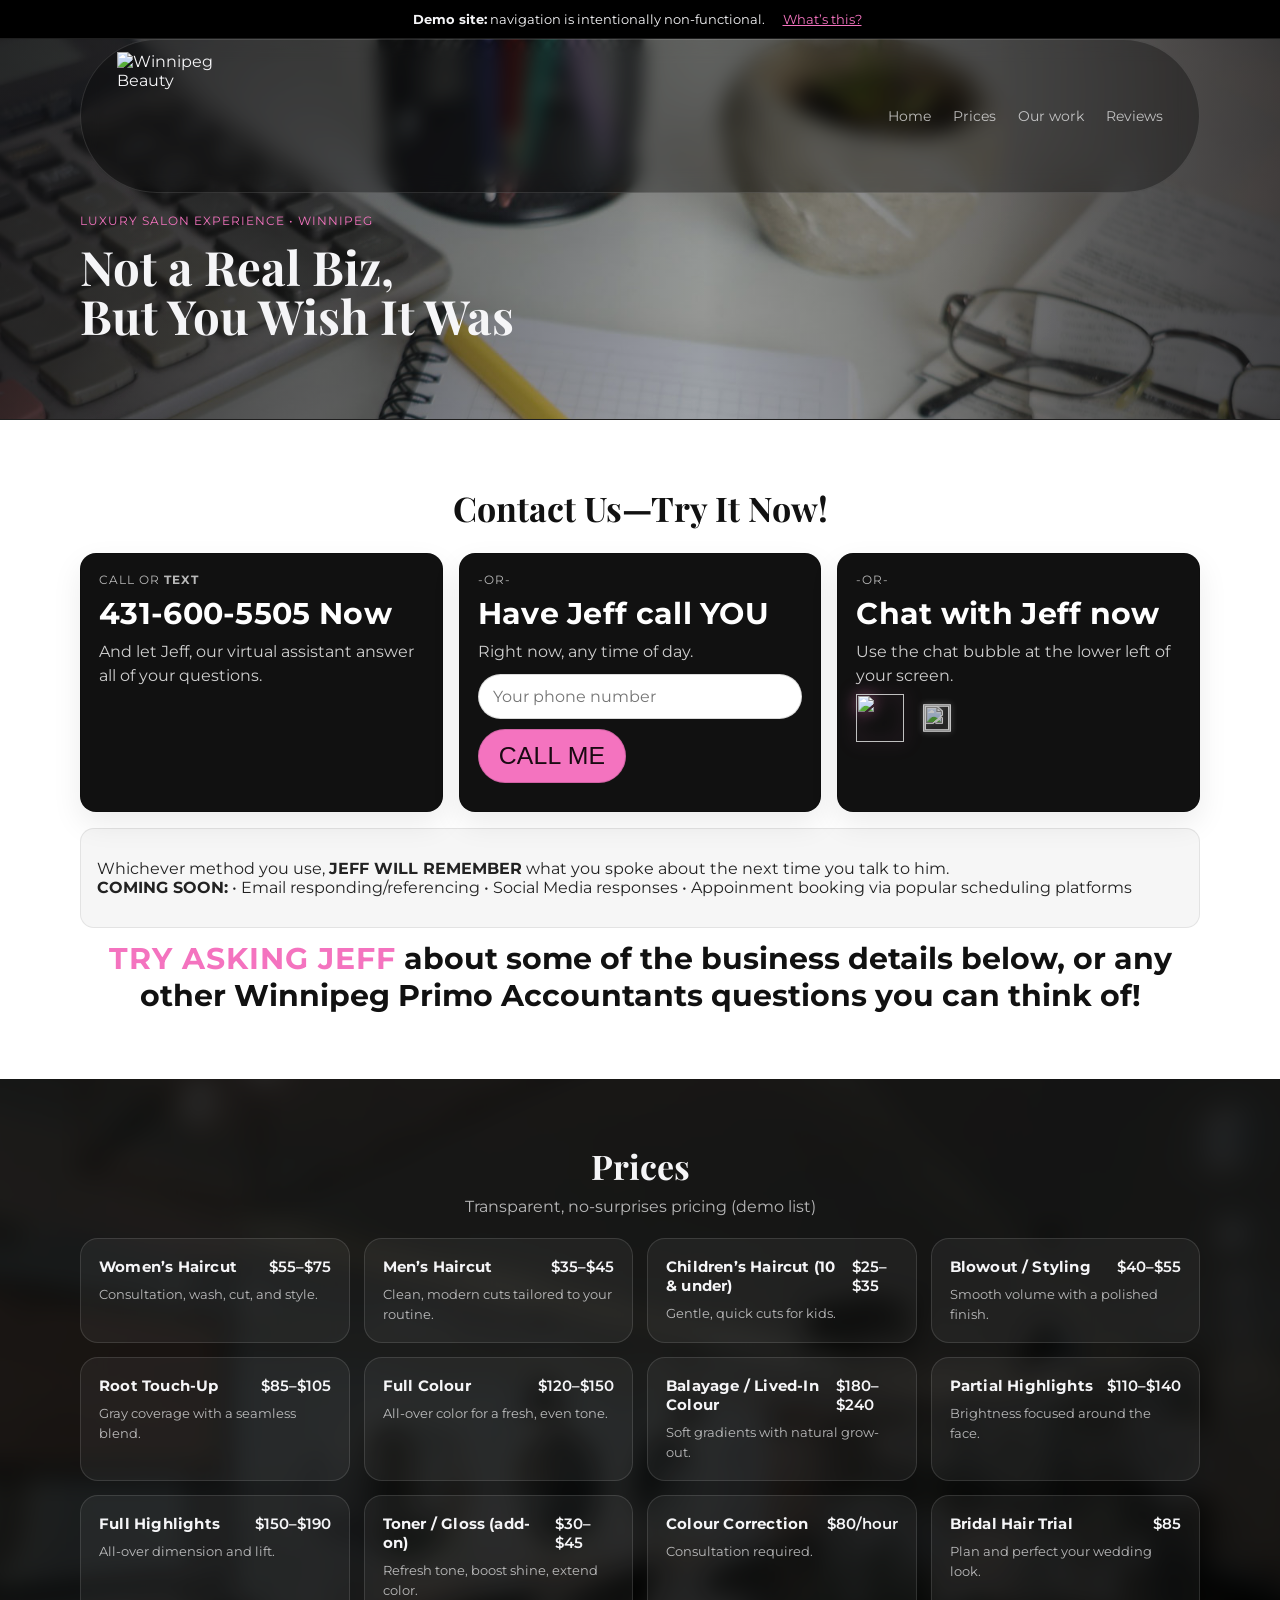
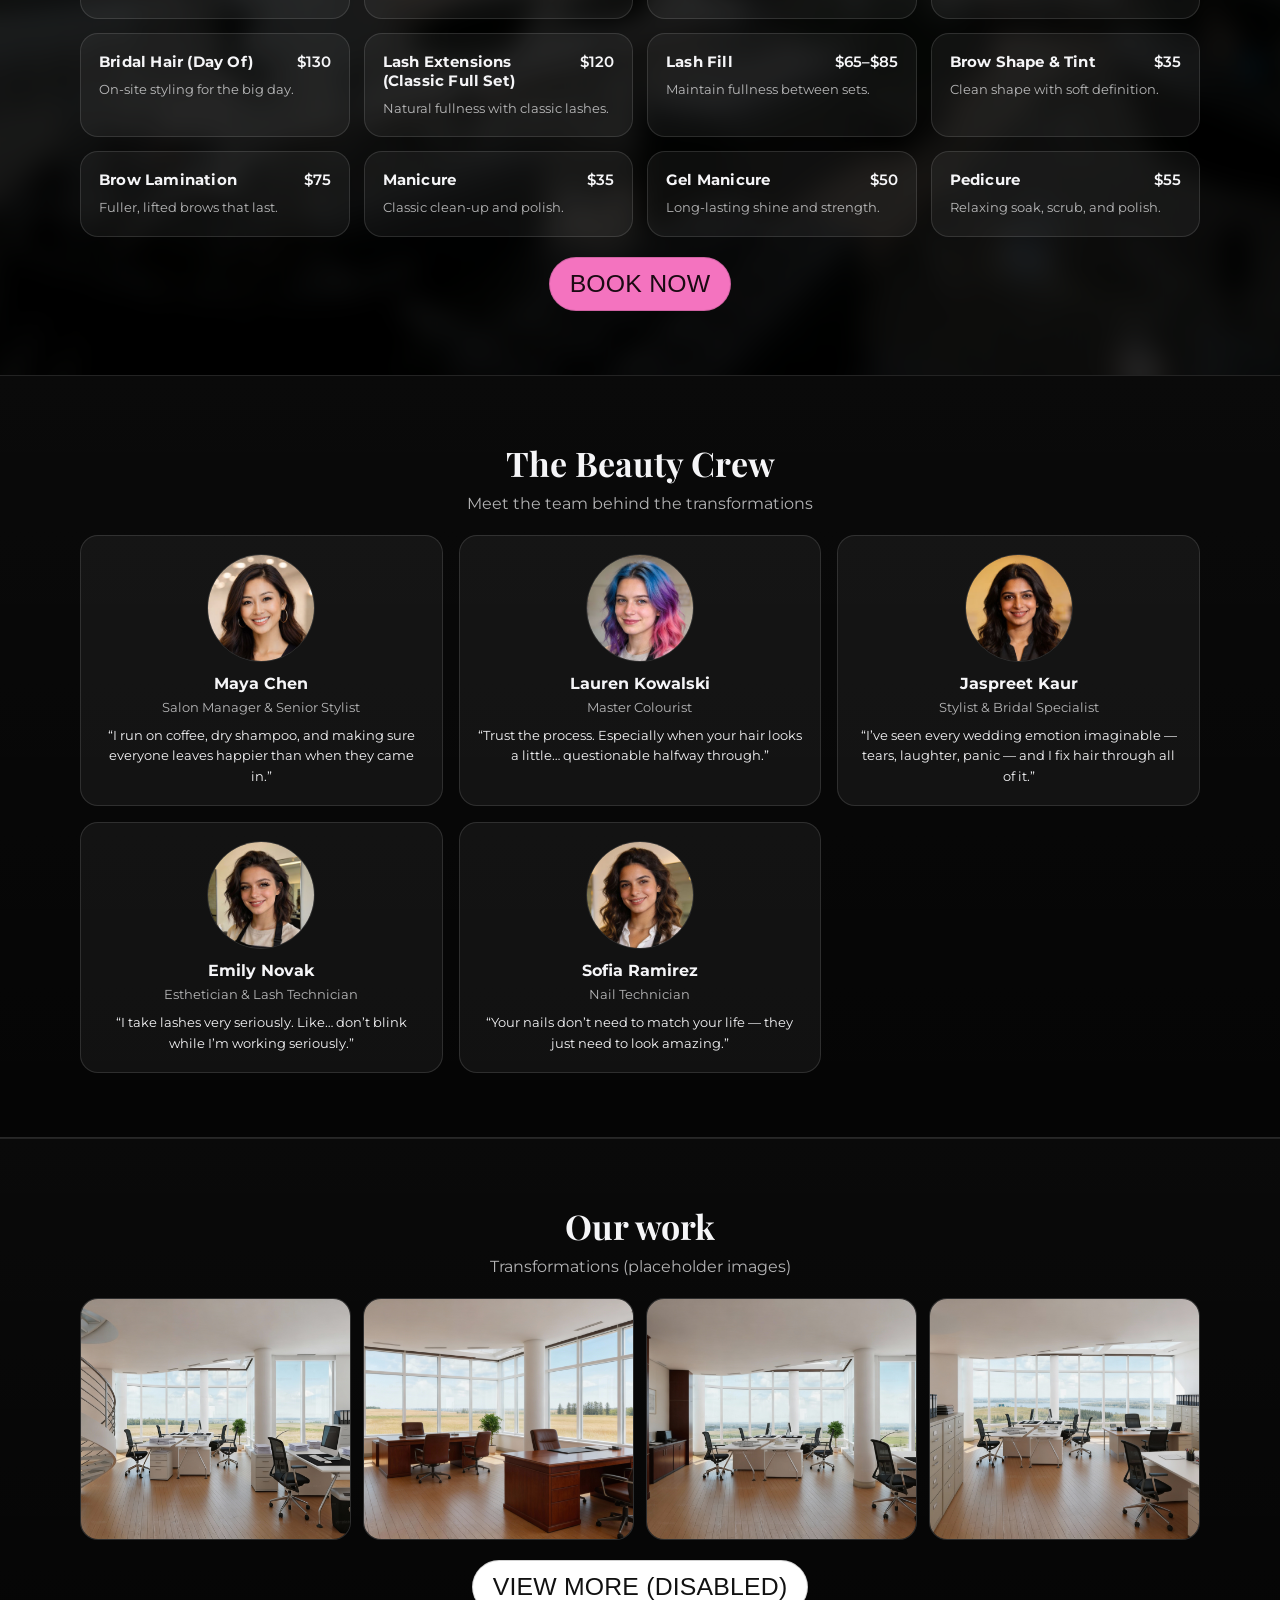
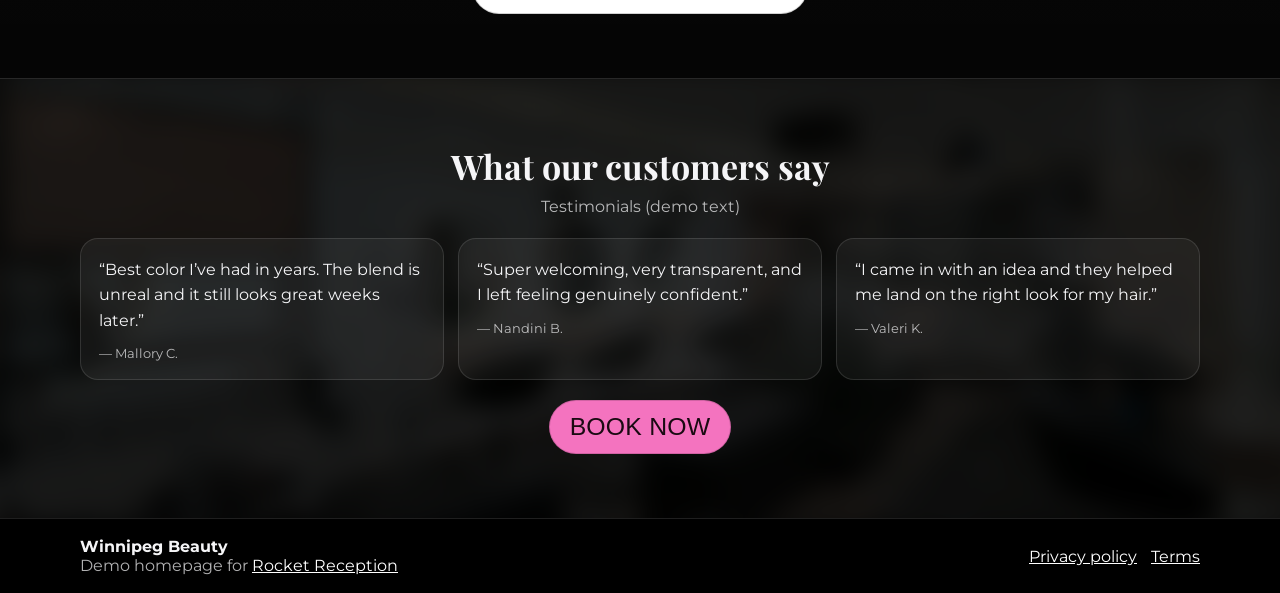
==== demo-winnipeg-primo-accountants/index.html @ 447e3324 "added special messaging to book now links on demo sites" ====
<!doctype html>
<html lang="en">
  <head>
    <meta charset="UTF-8" />
    <meta name="viewport" content="width=device-width, initial-scale=1" />
    <title>Winnipeg Beauty — Demo</title>
    <meta name="description" content="Winnipeg Beauty — demo salon website (home page only)." />

    <link rel="preconnect" href="https://fonts.googleapis.com" />
    <link rel="preconnect" href="https://fonts.gstatic.com" crossorigin />
    <link
      href="https://fonts.googleapis.com/css2?family=Montserrat:wght@400;600;700&family=Playfair+Display:wght@500;700&display=swap"
      rel="stylesheet"
    />

    <link rel="icon" type="image/png" href="/assets/rocket-reception-favicon.png" />

    <link rel="stylesheet" href="styles.css" />
  </head>

  <body>
    <!-- Demo alert bar -->
    <div class="demo-bar" role="note" aria-label="Demo site notice">
      <span><strong>Demo site:</strong> navigation is intentionally non-functional.</span>
      <button class="linklike" data-demo-modal="open" aria-haspopup="dialog">What’s this?</button>
    </div>

    <main>
      <!-- Hero -->
      <section class="hero" aria-label="Hero">
        <div class="hero-bg" aria-hidden="true"></div>
        <!-- Header / Nav (overlays hero) -->
        <header class="site-header">
          <div class="container header-inner">
            <a class="brand" href="#" data-demo-link aria-label="Winnipeg Beauty home">
              <!-- Using PNG logo -->
              <img
                src="https://rocketreception.ca/demo-winnipeg-beauty/assets/winnipeg-beauty-logo.png"
                alt="Winnipeg Beauty"
                class="brand-logo"
                width="53"
                height="53"
              />
            </a>

            <nav class="nav" aria-label="Primary">
              <a href="#" data-demo-link>Home</a>
              <a href="#" data-demo-link>Prices</a>
              <a href="#" data-demo-link>Our work</a>
              <a href="#" data-demo-link>Reviews</a>
            </nav>

            <button class="hamburger" aria-label="Open menu" aria-expanded="false">
              <span></span><span></span><span></span>
            </button>
          </div>

          <div class="mobile-nav" hidden>
            <a href="#" data-demo-link>Home</a>
            <a href="#" data-demo-link>Prices</a>
            <a href="#" data-demo-link>Our work</a>
            <a href="#" data-demo-link>Reviews</a>
          </div>
        </header>

        <div class="container hero-inner">
          <div class="hero-copy">
            <p class="kicker">LUXURY SALON EXPERIENCE • WINNIPEG</p>

            <h1>
              Not a Real Biz,<br />
              But You Wish It Was
            </h1>
          </div>
        </div>
      </section>

      <!-- Rocket Reception -->
      <section class="section section-light" aria-label="Contact Us—Try It Now!">
        <div class="container">
          <div class="section-head">
            <h2>Contact Us—Try It Now!</h2>
          </div>

          <div class="rr-grid">
            <div class="rr-card rr-highlight">
              <p class="rr-eyebrow">Call or <strong>Text</strong></p>
              <p class="rr-phone">431-600-5505 Now</p>
              <p class="rr-subhead">And let Jeff, our virtual assistant answer all of your questions.</p>
            </div>

            <div class="rr-card rr-highlight">
              <p class="rr-eyebrow">-or-</p>
              <p class="rr-phone">Have Jeff call YOU</p>
              <p class="rr-subhead">Right now, any time of day.</p>
              <form class="rr-form" id="rr-callme-form" action="javascript:void(0)" novalidate>
                <input type="tel" name="phone" placeholder="Your phone number" aria-label="Your phone number" />
                <button class="btn btn-primary" type="submit">Call Me</button>
                <span class="rr-form-status" aria-live="polite"></span>
              </form>
            </div>

            <div class="rr-card rr-highlight rr-bubble">
              <p class="rr-eyebrow">-or-</p>
              <p class="rr-phone">Chat with Jeff now</p>
              <p class="rr-subhead">Use the chat bubble at the lower left of your screen.</p>
              <div class="rr-bubble-wrap" aria-hidden="true">
                <img
                  src="https://rocketreception.ca/assets/rocket-chat-bubble.svg"
                  alt=""
                  class="rr-bubble-icon"
                  loading="lazy"
                />
                <img
                  src="https://rocketreception.ca/assets/down-right-arrow.png"
                  alt=""
                  class="rr-bubble-arrow"
                  loading="lazy"
                />
              </div>
            </div>
          </div>

          <div class="rr-note">
            <p>
              Whichever method you use, <strong>JEFF WILL REMEMBER</strong> what you spoke about the next time you talk to him.
              <br />
              <strong>COMING SOON:</strong> • Email responding/referencing • Social Media responses • Appoinment booking via popular scheduling platforms
            </p>
          </div>

          <div class="rr-cta">
            <p><strong>TRY ASKING JEFF</strong> about some of the business details below, or any other Winnipeg Primo Accountants questions you can think of!</p>
          </div>
        </div>
      </section>

      <!-- Prices -->
      <section class="section section-photo" id="prices" aria-label="Prices">
        <div class="container">
          <div class="section-head">
            <h2>Prices</h2>
            <p>Transparent, no-surprises pricing (demo list)</p>
          </div>

          <div class="price-grid">
            <article class="price-card">
              <div class="price-row">
                <h3>Women’s Haircut</h3>
                <span class="price">$55–$75</span>
              </div>
              <p class="desc">Consultation, wash, cut, and style.</p>
            </article>

            <article class="price-card">
              <div class="price-row">
                <h3>Men’s Haircut</h3>
                <span class="price">$35–$45</span>
              </div>
              <p class="desc">Clean, modern cuts tailored to your routine.</p>
            </article>

            <article class="price-card">
              <div class="price-row">
                <h3>Children’s Haircut (10 & under)</h3>
                <span class="price">$25–$35</span>
              </div>
              <p class="desc">Gentle, quick cuts for kids.</p>
            </article>

            <article class="price-card">
              <div class="price-row">
                <h3>Blowout / Styling</h3>
                <span class="price">$40–$55</span>
              </div>
              <p class="desc">Smooth volume with a polished finish.</p>
            </article>

            <article class="price-card">
              <div class="price-row">
                <h3>Root Touch-Up</h3>
                <span class="price">$85–$105</span>
              </div>
              <p class="desc">Gray coverage with a seamless blend.</p>
            </article>

            <article class="price-card">
              <div class="price-row">
                <h3>Full Colour</h3>
                <span class="price">$120–$150</span>
              </div>
              <p class="desc">All-over color for a fresh, even tone.</p>
            </article>

            <article class="price-card">
              <div class="price-row">
                <h3>Balayage / Lived-In Colour</h3>
                <span class="price">$180–$240</span>
              </div>
              <p class="desc">Soft gradients with natural grow-out.</p>
            </article>

            <article class="price-card">
              <div class="price-row">
                <h3>Partial Highlights</h3>
                <span class="price">$110–$140</span>
              </div>
              <p class="desc">Brightness focused around the face.</p>
            </article>

            <article class="price-card">
              <div class="price-row">
                <h3>Full Highlights</h3>
                <span class="price">$150–$190</span>
              </div>
              <p class="desc">All-over dimension and lift.</p>
            </article>

            <article class="price-card">
              <div class="price-row">
                <h3>Toner / Gloss (add-on)</h3>
                <span class="price">$30–$45</span>
              </div>
              <p class="desc">Refresh tone, boost shine, extend color.</p>
            </article>

            <article class="price-card">
              <div class="price-row">
                <h3>Colour Correction</h3>
                <span class="price">$80/hour</span>
              </div>
              <p class="desc">Consultation required.</p>
            </article>

            <article class="price-card">
              <div class="price-row">
                <h3>Bridal Hair Trial</h3>
                <span class="price">$85</span>
              </div>
              <p class="desc">Plan and perfect your wedding look.</p>
            </article>

            <article class="price-card">
              <div class="price-row">
                <h3>Bridal Hair (Day Of)</h3>
                <span class="price">$130</span>
              </div>
              <p class="desc">On-site styling for the big day.</p>
            </article>

            <article class="price-card">
              <div class="price-row">
                <h3>Lash Extensions (Classic Full Set)</h3>
                <span class="price">$120</span>
              </div>
              <p class="desc">Natural fullness with classic lashes.</p>
            </article>

            <article class="price-card">
              <div class="price-row">
                <h3>Lash Fill</h3>
                <span class="price">$65–$85</span>
              </div>
              <p class="desc">Maintain fullness between sets.</p>
            </article>

            <article class="price-card">
              <div class="price-row">
                <h3>Brow Shape &amp; Tint</h3>
                <span class="price">$35</span>
              </div>
              <p class="desc">Clean shape with soft definition.</p>
            </article>

            <article class="price-card">
              <div class="price-row">
                <h3>Brow Lamination</h3>
                <span class="price">$75</span>
              </div>
              <p class="desc">Fuller, lifted brows that last.</p>
            </article>

            <article class="price-card">
              <div class="price-row">
                <h3>Manicure</h3>
                <span class="price">$35</span>
              </div>
              <p class="desc">Classic clean-up and polish.</p>
            </article>

            <article class="price-card">
              <div class="price-row">
                <h3>Gel Manicure</h3>
                <span class="price">$50</span>
              </div>
              <p class="desc">Long-lasting shine and strength.</p>
            </article>

            <article class="price-card">
              <div class="price-row">
                <h3>Pedicure</h3>
                <span class="price">$55</span>
              </div>
              <p class="desc">Relaxing soak, scrub, and polish.</p>
            </article>
          </div>

          <div class="center">
            <button class="btn btn-primary" data-demo-link>Book now</button>
          </div>
        </div>
      </section>

      <!-- Staff -->
      <section class="section section-alt" id="staff" aria-label="The Beauty Crew">
        <div class="container">
          <div class="section-head">
            <h2>The Beauty Crew</h2>
            <p>Meet the team behind the transformations</p>
          </div>

          <div class="staff-grid">
            <article class="staff-card">
              <img src="assets/staff-maya.jpg" alt="Maya Chen" class="staff-photo" loading="lazy" />
              <h3>Maya Chen</h3>
              <p class="staff-role">Salon Manager &amp; Senior Stylist</p>
              <p class="staff-quote">“I run on coffee, dry shampoo, and making sure everyone leaves happier than when they came in.”</p>
            </article>

            <article class="staff-card">
              <img src="assets/staff-lauren.jpg" alt="Lauren Kowalski" class="staff-photo" loading="lazy" />
              <h3>Lauren Kowalski</h3>
              <p class="staff-role">Master Colourist</p>
              <p class="staff-quote">“Trust the process. Especially when your hair looks a little… questionable halfway through.”</p>
            </article>

            <article class="staff-card">
              <img src="assets/staff-jaspreet.jpg" alt="Jaspreet Kaur" class="staff-photo" loading="lazy" />
              <h3>Jaspreet Kaur</h3>
              <p class="staff-role">Stylist &amp; Bridal Specialist</p>
              <p class="staff-quote">“I’ve seen every wedding emotion imaginable — tears, laughter, panic — and I fix hair through all of it.”</p>
            </article>

            <article class="staff-card">
              <img src="assets/staff-emily.jpg" alt="Emily Novak" class="staff-photo" loading="lazy" />
              <h3>Emily Novak</h3>
              <p class="staff-role">Esthetician &amp; Lash Technician</p>
              <p class="staff-quote">“I take lashes very seriously. Like… don’t blink while I’m working seriously.”</p>
            </article>

            <article class="staff-card">
              <img src="assets/staff-sofia.jpg" alt="Sofia Ramirez" class="staff-photo" loading="lazy" />
              <h3>Sofia Ramirez</h3>
              <p class="staff-role">Nail Technician</p>
              <p class="staff-quote">“Your nails don’t need to match your life — they just need to look amazing.”</p>
            </article>
          </div>
        </div>
      </section>

      <!-- Our work -->
      <section class="section section-alt" id="work" aria-label="Our work">
        <div class="container">
          <div class="section-head">
            <h2>Our work</h2>
            <p>Transformations (placeholder images)</p>
          </div>

          <div class="gallery">
            <figure class="g">
              <img src="assets/gallery-1.jpg" alt="Hair transformation 1" loading="lazy" />
            </figure>
            <figure class="g">
              <img src="assets/gallery-2.jpg" alt="Hair transformation 2" loading="lazy" />
            </figure>
            <figure class="g">
              <img src="assets/gallery-3.jpg" alt="Hair transformation 3" loading="lazy" />
            </figure>
            <figure class="g">
              <img src="assets/gallery-4.jpg" alt="Hair transformation 4" loading="lazy" />
            </figure>
          </div>

          <div class="center">
            <button class="btn btn-ghost" data-demo-link>View more (disabled)</button>
          </div>
        </div>
      </section>

      <!-- Reviews -->
      <section class="section section-photo" id="reviews" aria-label="What our customers say">
        <div class="container">
          <div class="section-head">
            <h2>What our customers say</h2>
            <p>Testimonials (demo text)</p>
          </div>

          <div class="quotes">
            <blockquote class="quote">
              <p>“Best color I’ve had in years. The blend is unreal and it still looks great weeks later.”</p>
              <footer>— Mallory C.</footer>
            </blockquote>

            <blockquote class="quote">
              <p>“Super welcoming, very transparent, and I left feeling genuinely confident.”</p>
              <footer>— Nandini B.</footer>
            </blockquote>

            <blockquote class="quote">
              <p>“I came in with an idea and they helped me land on the right look for my hair.”</p>
              <footer>— Valeri K.</footer>
            </blockquote>
          </div>

          <div class="center">
            <button class="btn btn-primary" data-demo-link>Book now</button>
          </div>
        </div>
      </section>
    </main>

    <footer class="footer">
      <div class="container footer-inner">
        <div class="footer-left">
          <strong>Winnipeg Beauty</strong>
          <div class="muted">Demo homepage for <a href="https://rocketreception.ca" target="_blank" rel="noopener">Rocket Reception</a></div>
        </div>

        <div class="footer-right">
          <a href="#" data-demo-link>Privacy policy</a>
          <a href="#" data-demo-link>Terms</a>
        </div>
      </div>
    </footer>

    <!-- Demo modal -->
    <div class="modal-backdrop" id="demoModal" hidden></div>
    <div class="modal" role="dialog" aria-modal="true" aria-labelledby="demoTitle" id="demoDialog" hidden>
      <div class="modal-inner">
        <h3 id="demoTitle">This is a demo site</h3>
        <p id="demoMessage">
          Navigation, buttons, and links are intentionally disabled so this page can be used as a clean demo.
          You can wire up specific links later if you want to showcase Rocket Reception features.
        </p>
        <div class="modal-actions">
          <button class="btn btn-primary" data-demo-modal="close">Got it</button>
        </div>
      </div>
    </div>

    <script src="script.js"></script>
    <script
      src="https://widget.rocketreception.ca/widget.js"
      data-api-base="https://rocketagent.onrender.com"
      data-subscriber="winnipegprimoaccountants"
      data-routing-subscriber="demo-gatekeeper"
      data-transfer-preselect="accountant"
      data-auto="true"
    ></script>


  </body>
</html>
---- demo-winnipeg-primo-accountants/styles.css ----
:root{
  --bg: #000000;
  --panel: rgba(255,255,255,0.06);
  --panel2: rgba(255,255,255,0.10);
  --text: #f5f5f7;
  --muted: rgba(245,245,247,0.72);
  --line: rgba(255,255,255,0.12);
  --accent2: #f473bf;
  --shadow: 0 18px 50px rgba(0,0,0,0.35);
  --radius: 18px;
}

*{ box-sizing: border-box; }
html,body{ height:100%; }
[hidden] { display: none !important; }

body{
  margin:0;
  font-family: Montserrat, system-ui, -apple-system, Segoe UI, Roboto, Arial, sans-serif;
  background: var(--bg);
  color: var(--text);
}

body.modal-open{
  position: fixed;
  left: 0;
  right: 0;
  width: 100%;
  overflow-y: scroll;
}

.container{
  width: min(1120px, calc(100% - 40px));
  margin: 0 auto;
}

/* Demo bar */
.demo-bar{
  position: relative;
  z-index: 60;
  background: rgba(0,0,0,0.65);
  backdrop-filter: blur(10px);
  border-bottom: 1px solid var(--line);
  padding: 10px 18px;
  display:flex;
  justify-content: center;
  gap: 12px;
  align-items:center;
  font-size: 13px;
}

.linklike{
  background: transparent;
  border: none;
  color: var(--accent2);
  cursor: pointer;
  text-decoration: underline;
  font: inherit;
}

/* Header overlays hero */
.site-header{
  position: absolute;
  top: 0;
  left: 0;
  right: 0;
  z-index: 50;
  background: transparent;
}

.header-inner{
  position: relative;
  display:flex;
  align-items:center;
  justify-content: space-between;
  padding: 12px 36px;   /* restore vertical breathing room */
  gap: 16px;
  border-radius: 999px;
  background: rgba(0,0,0,0.32);
  border: 1px solid var(--line);
  backdrop-filter: blur(10px);
}

/* Brand */
.brand{
  display:flex;
  align-items:center;
  gap: 12px;
  color: var(--text);
  text-decoration: none;
}

/* PNG logo */
.brand-logo{
  width: 128px;
  height: auto;
  flex: 0 0 auto;
  object-fit: contain;
}

.brand-text{ display:flex; flex-direction: column; line-height: 1.1; }
.brand-name{
  font-family: "Playfair Display", serif;
  font-size: 22px;
  letter-spacing: 0.4px;
  white-space: nowrap;
}
.brand-tag{
  font-size: 12px;
  color: var(--muted);
  margin-top: 4px;
  white-space: nowrap;
}

/* Desktop nav */
.nav{
  display:flex;
  align-items:center;
  gap: 22px;
  white-space: nowrap;
}

.nav a{
  color: var(--muted);
  text-decoration:none;
  font-size: 14px;
}

.nav a:hover{ color: var(--text); }

/* Buttons */
.btn{
  border: 1px solid var(--line);
  background: var(--panel);
  color: var(--text);
  padding: 12px 20px;
  border-radius: 999px;
  cursor: pointer;
  font-weight: 500;
  letter-spacing: 0.2px;
  text-transform: uppercase;
  font-size: 1.55em;
}

.btn:hover{ background: var(--panel2); }

.btn-primary{
  background: #f473bf;
  border-color: rgba(0,0,0,0.15);
  color: #1a0a12;
}

.btn-primary:hover{ background: #f6a0d2; }

.btn-ghost{
  background: #ffffff;
  border-color: rgba(0,0,0,0.18);
  color: #111111;
}

.btn-ghost:hover{ background: #f2f2f2; }

/* Mobile */
.hamburger{
  display:none;
  background: transparent;
  border: 1px solid var(--line);
  border-radius: 12px;
  padding: 10px;
  cursor: pointer;
}

.hamburger span{
  display:block;
  width: 22px;
  height: 2px;
  background: var(--text);
  margin: 4px 0;
  opacity: 0.9;
}

.mobile-nav{
  width: min(1120px, calc(100% - 40px));
  margin: 0 auto;
  border: 1px solid var(--line);
  background: rgba(0,0,0,0.55);
  backdrop-filter: blur(12px);
  border-radius: 16px;
  padding: 12px;
  display: grid;
  gap: 10px;
}

/* Hero */
.hero{
  position: relative;
  min-height: 25vw;
  display:flex;
  align-items: center;
  overflow:hidden;
  border-bottom: 1px solid var(--line);
  padding-top: 120px;
}

.hero-bg{
  position:absolute;
  inset:0;
  background:
    linear-gradient( to right, rgba(15,15,18,0.80) 0%, rgba(15,15,18,0.35) 55%, rgba(15,15,18,0.78) 100%),
    url("assets/hero.jpg") center/cover no-repeat;
  background-position: center top;
  filter: saturate(1.02) contrast(1.02);
}

.hero-inner{
  position: relative;
  z-index: 1;
  padding: 54px 0 64px;
}

.hero-copy{
  max-width: 640px;
}

.kicker{
  color: var(--accent2);
  letter-spacing: 1px;
  text-transform: uppercase;
  font-size: 12px;
  margin: 0 0 14px;
}

.hero h1{
  font-family: "Playfair Display", serif;
  font-size: clamp(32px, 3.7vw, 49px);
  line-height: 1.04;
  margin: 0 0 14px;
}

.subhead{
  max-width: 52ch;
  color: var(--muted);
  font-size: 16px;
  line-height: 1.55;
  margin: 0 0 22px;
}

.hero-cta{
  display:flex;
  gap: 12px;
  flex-wrap: wrap;
}

/* Sections */
.section{ padding: 64px 0; }

.section-alt{
  background: linear-gradient(180deg, rgba(255,255,255,0.04), rgba(255,255,255,0.02));
  border-top: 1px solid var(--line);
  border-bottom: 1px solid var(--line);
}

.section-light{
  background: #ffffff;
  color: #111111;
  border-top: 1px solid var(--line);
  border-bottom: 1px solid var(--line);
}

.section-light .section-head h2{
  color: #111111;
}

.rr-grid{
  display: grid;
  grid-template-columns: repeat(3, 1fr);
  gap: 16px;
  margin-top: 18px;
}

.rr-card{
  border: 1px solid rgba(0,0,0,0.08);
  border-radius: 16px;
  padding: 18px;
  background: #ffffff;
  box-shadow: 0 12px 30px rgba(0,0,0,0.08);
}

.rr-highlight{
  background: #111111;
  color: #ffffff;
  border-color: rgba(0,0,0,0.2);
}

.rr-eyebrow{
  margin: 0 0 8px;
  font-size: 12px;
  text-transform: uppercase;
  letter-spacing: 1px;
  color: #777777;
}

.rr-highlight .rr-eyebrow{
  color: rgba(255,255,255,0.7);
}

.rr-phone{
  margin: 0 0 8px;
  font-size: clamp(22px, 3.2vw, 30px);
  font-weight: 700;
  letter-spacing: 0.3px;
}

.rr-subhead{
  margin: 0;
  color: rgba(255,255,255,0.8);
  line-height: 1.5;
}

.rr-title{
  margin: 0 0 12px;
  font-weight: 600;
  line-height: 1.4;
}

.rr-form{
  display: flex;
  gap: 10px;
  flex-wrap: wrap;
  margin-top: 10px;
}

.rr-form input{
  flex: 1 1 200px;
  padding: 12px 14px;
  border-radius: 999px;
  border: 1px solid rgba(0,0,0,0.15);
  font: inherit;
}

.rr-form-status{
  display: block;
  width: 100%;
  font-size: 12px;
  color: rgba(255,255,255,0.8);
}

.rr-bubble{
  display: flex;
  flex-direction: column;
  justify-content: flex-start;
}

.rr-bubble-wrap{
  display: flex;
  align-items: center;
  gap: 10px;
  margin-top: 6px;
}

.rr-bubble-icon{
  width: 48px;
  height: 48px;
  display: block;
  filter: drop-shadow(0 0 8px rgba(244,115,191,0.55));
}

.rr-bubble-arrow{
  width: 26px;
  height: 26px;
  display: block;
  opacity: 0.75;
  margin-left: 10px;
  filter:
    drop-shadow(1px 0 0 rgba(255,255,255,0.85))
    drop-shadow(-1px 0 0 rgba(255,255,255,0.85))
    drop-shadow(0 1px 0 rgba(255,255,255,0.85))
    drop-shadow(0 -1px 0 rgba(255,255,255,0.85))
    drop-shadow(0 0 3px rgba(255,255,255,0.35));
}

.rr-note{
  margin-top: 16px;
  padding: 14px 16px;
  border-radius: 14px;
  background: #f6f6f6;
  border: 1px solid rgba(0,0,0,0.08);
  color: #222222;
}

.rr-cta{
  margin-top: 12px;
  text-align: center;
  color: #111111;
}

.rr-cta strong{
  letter-spacing: 1px;
}

.rr-cta p{
  margin: 0;
  font-size: clamp(22px, 3.2vw, 30px);
  font-weight: 700;
}

.rr-cta strong{
  color: #f473bf;
}

.section-photo{
  position: relative;
  overflow: hidden;
}

.section-photo::before{
  content:"";
  position: absolute;
  inset: 0;
  background:
    linear-gradient(rgba(0,0,0,0.85), rgba(0,0,0,0.85)),
    url("assets/salon-photo.jpg") center/cover no-repeat;
  filter: blur(12px);
  transform: scale(1.06);
  z-index: 0;
}

.section-photo > *{
  position: relative;
  z-index: 1;
}

.section-head{
  text-align: center;
  margin-bottom: 22px;
}

.section-head h2{
  font-family: "Playfair Display", serif;
  font-size: 34px;
  margin: 0 0 8px;
}

.section-head p{ margin:0; color: var(--muted); }

/* Prices */
.price-grid{
  display:grid;
  grid-template-columns: repeat(4, 1fr);
  gap: 14px;
  margin-top: 18px;
}

.price-card{
  background: rgba(255,255,255,0.05);
  border: 1px solid var(--line);
  border-radius: var(--radius);
  padding: 18px;
}

.price-row{
  display:flex;
  align-items: baseline;
  justify-content: space-between;
  gap: 12px;
  margin-bottom: 8px;
}

.price-row h3{
  margin: 0;
  font-size: 15px;
  letter-spacing: 0.2px;
}

.price{
  font-size: 15px;
  font-weight: 600;
}

.desc{
  margin: 0;
  color: var(--muted);
  line-height: 1.55;
  font-size: 13px;
}

/* Gallery */
.gallery{
  display:grid;
  grid-template-columns: repeat(4, 1fr);
  gap: 12px;
  margin-top: 18px;
}

.g{
  margin:0;
  border-radius: var(--radius);
  overflow:hidden;
  border: 1px solid var(--line);
  background: rgba(255,255,255,0.04);
}

.g img{
  width:100%;
  height: 240px;
  object-fit: cover;
  display:block;
}

/* Testimonials */
.quotes{
  display:grid;
  grid-template-columns: repeat(3, 1fr);
  gap: 14px;
  margin-top: 18px;
}

.quote{
  margin:0;
  background: rgba(255,255,255,0.05);
  border: 1px solid var(--line);
  border-radius: var(--radius);
  padding: 18px;
}

.quote p{ margin:0; color: var(--text); line-height: 1.6; }
.quote footer{ margin-top: 12px; color: var(--muted); font-size: 13px; }

/* Staff */
.staff-grid{
  display:grid;
  grid-template-columns: repeat(3, 1fr);
  gap: 16px;
  margin-top: 18px;
}

.staff-card{
  background: rgba(255,255,255,0.05);
  border: 1px solid var(--line);
  border-radius: var(--radius);
  padding: 18px;
  text-align: center;
}

.staff-photo{
  width: 108px;
  height: 108px;
  border-radius: 50%;
  object-fit: cover;
  display: block;
  margin: 0 auto 12px;
  border: 1px solid var(--line);
}

.staff-card h3{
  margin: 0 0 6px;
  font-size: 16px;
  font-weight: 700;
}

.staff-role{
  margin: 0 0 10px;
  color: var(--muted);
  font-size: 13px;
}

.staff-quote{
  margin: 0;
  color: var(--text);
  font-size: 13px;
  line-height: 1.6;
}

.center{ display:flex; justify-content:center; margin-top: 20px; }

.muted{ color: var(--muted); }

/* Footer */
.footer{
  border-top: 1px solid var(--line);
  padding: 18px 0;
  background: rgba(0,0,0,0.35);
}

.footer-inner{
  display:flex;
  justify-content: space-between;
  align-items: center;
  gap: 14px;
}

.footer-right{ display:flex; gap: 14px; }
.footer a{ color: #ffffff; text-decoration: underline; font-size: inherit; }
.footer a:hover{ color: #ffffff; }

.section a{
  color: #ffffff;
  text-decoration: underline;
}

/* Modal */
.modal-backdrop{
  position: fixed;
  inset: 0;
  background: rgba(0,0,0,0.6);
  z-index: 1000;
}

.modal{
  position: fixed;
  inset: 0;
  display:grid;
  place-items:center;
  z-index: 1001;
}

.modal-inner{
  width: min(560px, calc(100% - 34px));
  background: rgba(15,15,18,0.98);
  border: 1px solid var(--line);
  border-radius: var(--radius);
  padding: 18px;
  box-shadow: var(--shadow);
}

.modal-inner h3{ margin: 0 0 10px; }
.modal-inner p{ margin: 0 0 14px; color: var(--muted); line-height: 1.6; }
.modal-actions{ display:flex; justify-content:flex-end; }

/* Responsive */
@media (max-width: 1000px){
  .price-grid{ grid-template-columns: repeat(2, 1fr); }
  .nav a{ font-size: 13px; }
  .staff-grid{ grid-template-columns: repeat(2, 1fr); }
  .rr-grid{ grid-template-columns: 1fr; }
}

@media (max-width: 900px){
  .nav{ display:none; }
  .hamburger{ display:block; }

  .hero{ padding-top: 110px; }

  .gallery{ grid-template-columns: 1fr 1fr; }
  .quotes{ grid-template-columns: 1fr; }
  .staff-grid{ grid-template-columns: 1fr; }

  .mobile-nav a{
    color: var(--muted);
    text-decoration:none;
    padding: 10px 10px;
    border-radius: 12px;
  }
}

@media (max-width: 520px){
  .price-grid{ grid-template-columns: 1fr; }
  .gallery{ grid-template-columns: 1fr; }
  .header-inner{ backdrop-filter: none; }

  .brand-name{ font-size: 18px; }
  .brand-tag{ display:none; }
}

@media (max-width: 520px){
  .site-header{ top: 4px; }
}
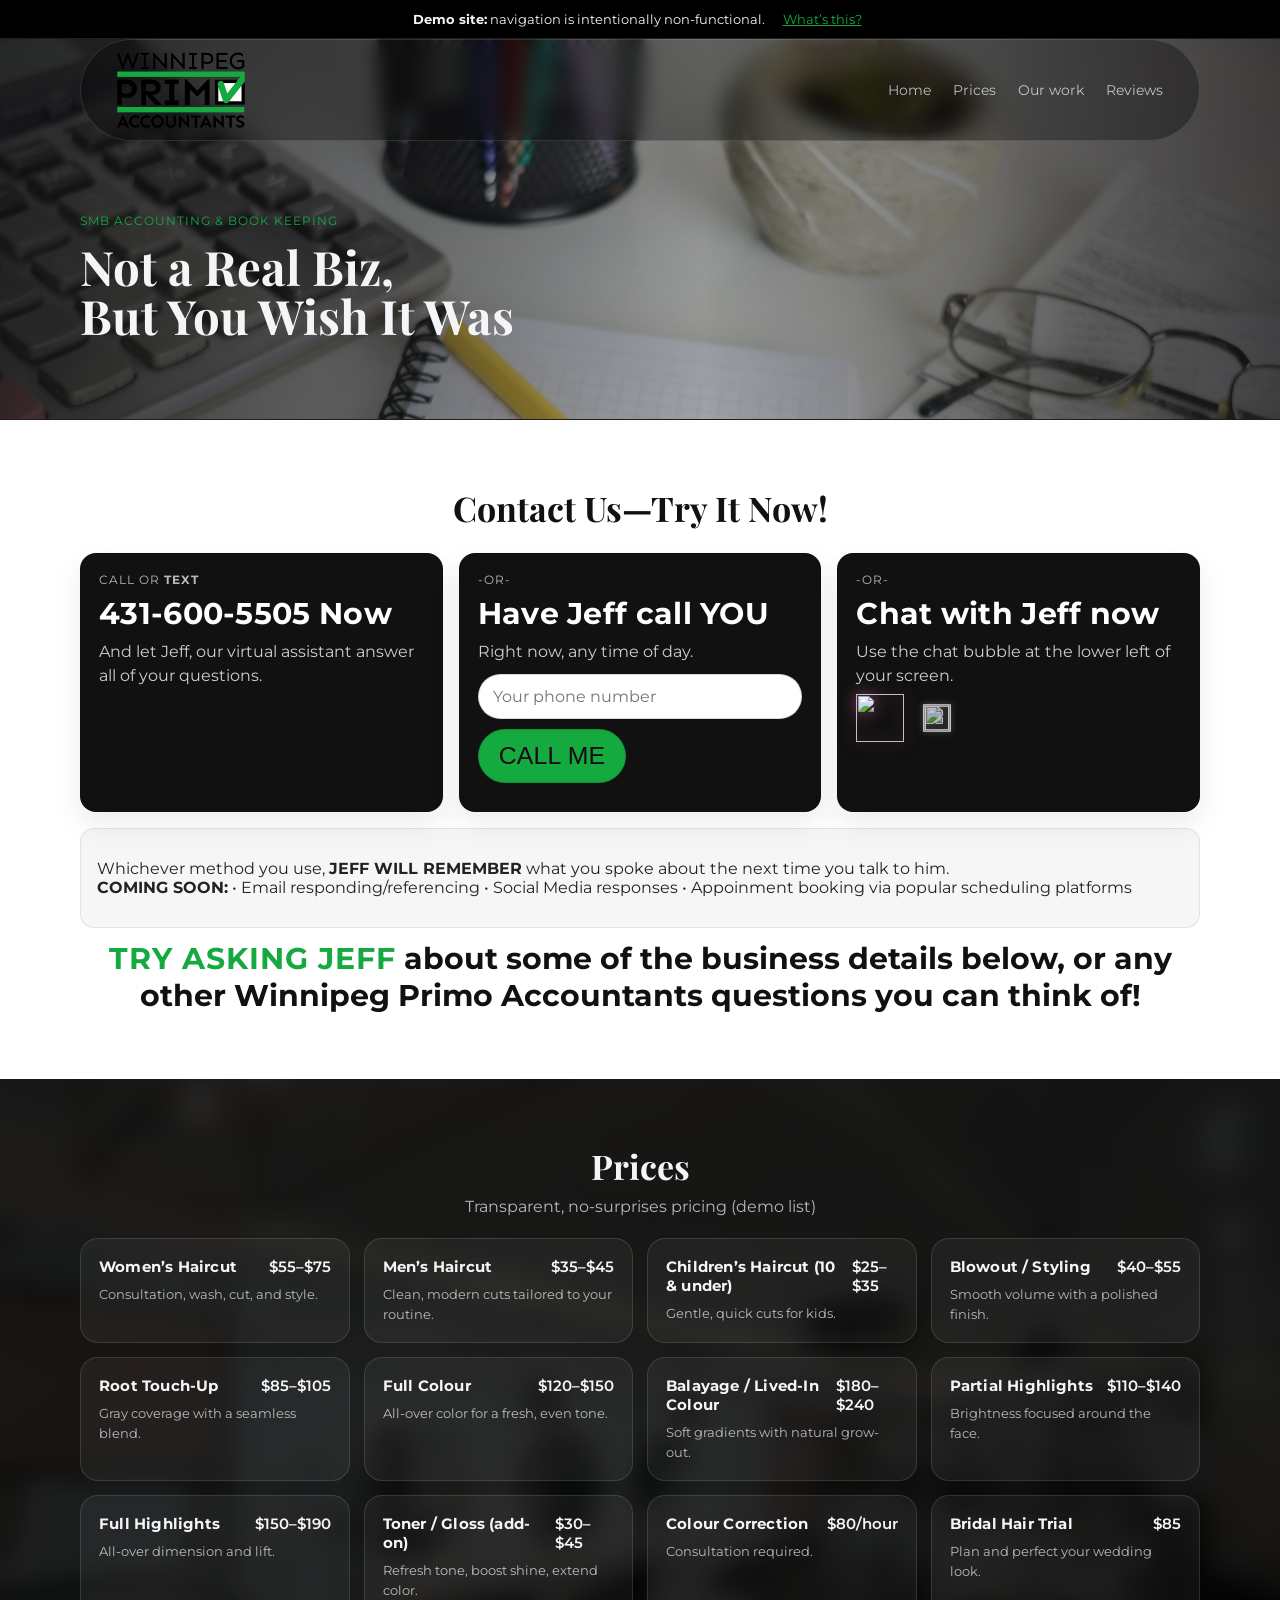
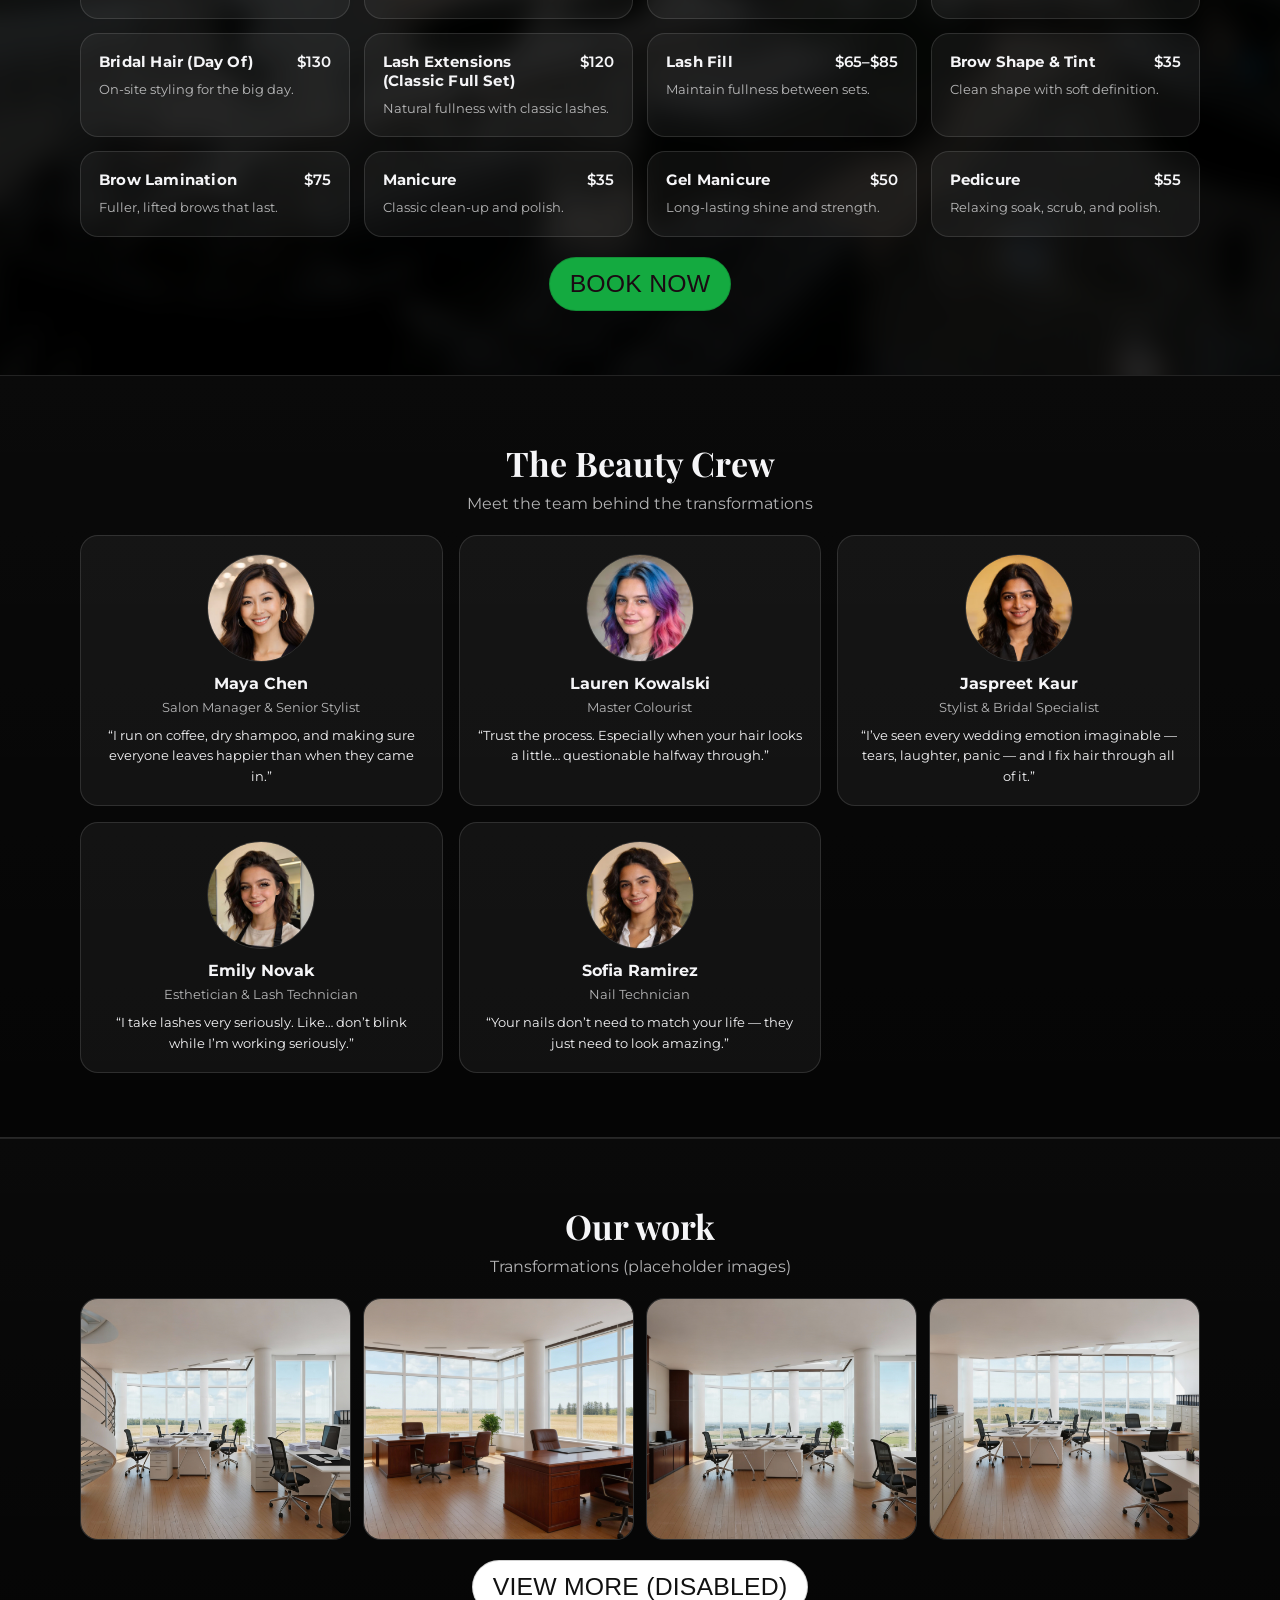
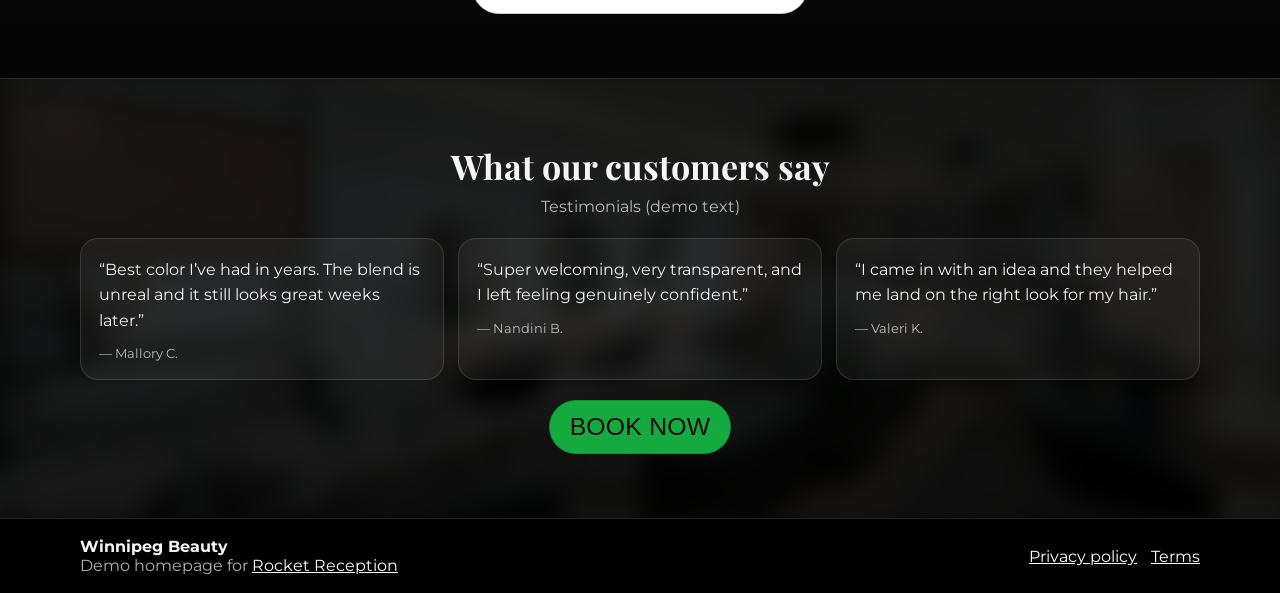
==== commit 809cdc70: "primo hero updates" ====
--- a/demo-winnipeg-primo-accountants/index.html
+++ b/demo-winnipeg-primo-accountants/index.html
@@ -35,7 +35,7 @@
             <a class="brand" href="#" data-demo-link aria-label="Winnipeg Beauty home">
               <!-- Using PNG logo -->
               <img
-                src="https://rocketreception.ca/demo-winnipeg-beauty/assets/winnipeg-beauty-logo.png"
+                src="assets/logo.png"
                 alt="Winnipeg Beauty"
                 class="brand-logo"
                 width="53"
@@ -65,7 +65,7 @@
 
         <div class="container hero-inner">
           <div class="hero-copy">
-            <p class="kicker">LUXURY SALON EXPERIENCE • WINNIPEG</p>
+            <p class="kicker">SMB ACCOUNTING &amp; BOOK KEEPING</p>
 
             <h1>
               Not a Real Biz,<br />
@@ -440,7 +440,6 @@
         <h3 id="demoTitle">This is a demo site</h3>
         <p id="demoMessage">
           Navigation, buttons, and links are intentionally disabled so this page can be used as a clean demo.
-          You can wire up specific links later if you want to showcase Rocket Reception features.
         </p>
         <div class="modal-actions">
           <button class="btn btn-primary" data-demo-modal="close">Got it</button>
--- a/demo-winnipeg-primo-accountants/styles.css
+++ b/demo-winnipeg-primo-accountants/styles.css
@@ -5,7 +5,7 @@
   --text: #f5f5f7;
   --muted: rgba(245,245,247,0.72);
   --line: rgba(255,255,255,0.12);
-  --accent2: #f473bf;
+  --accent2: #14aa40;
   --shadow: 0 18px 50px rgba(0,0,0,0.35);
   --radius: 18px;
 }
@@ -145,12 +145,12 @@
 .btn:hover{ background: var(--panel2); }
 
 .btn-primary{
-  background: #f473bf;
+  background: var(--accent2);
   border-color: rgba(0,0,0,0.15);
   color: #1a0a12;
 }
 
-.btn-primary:hover{ background: #f6a0d2; }
+.btn-primary:hover{ background: #1bc14a; }
 
 .btn-ghost{
   background: #ffffff;
@@ -405,7 +405,7 @@
 }
 
 .rr-cta strong{
-  color: #f473bf;
+  color: var(--accent2);
 }
 
 .section-photo{
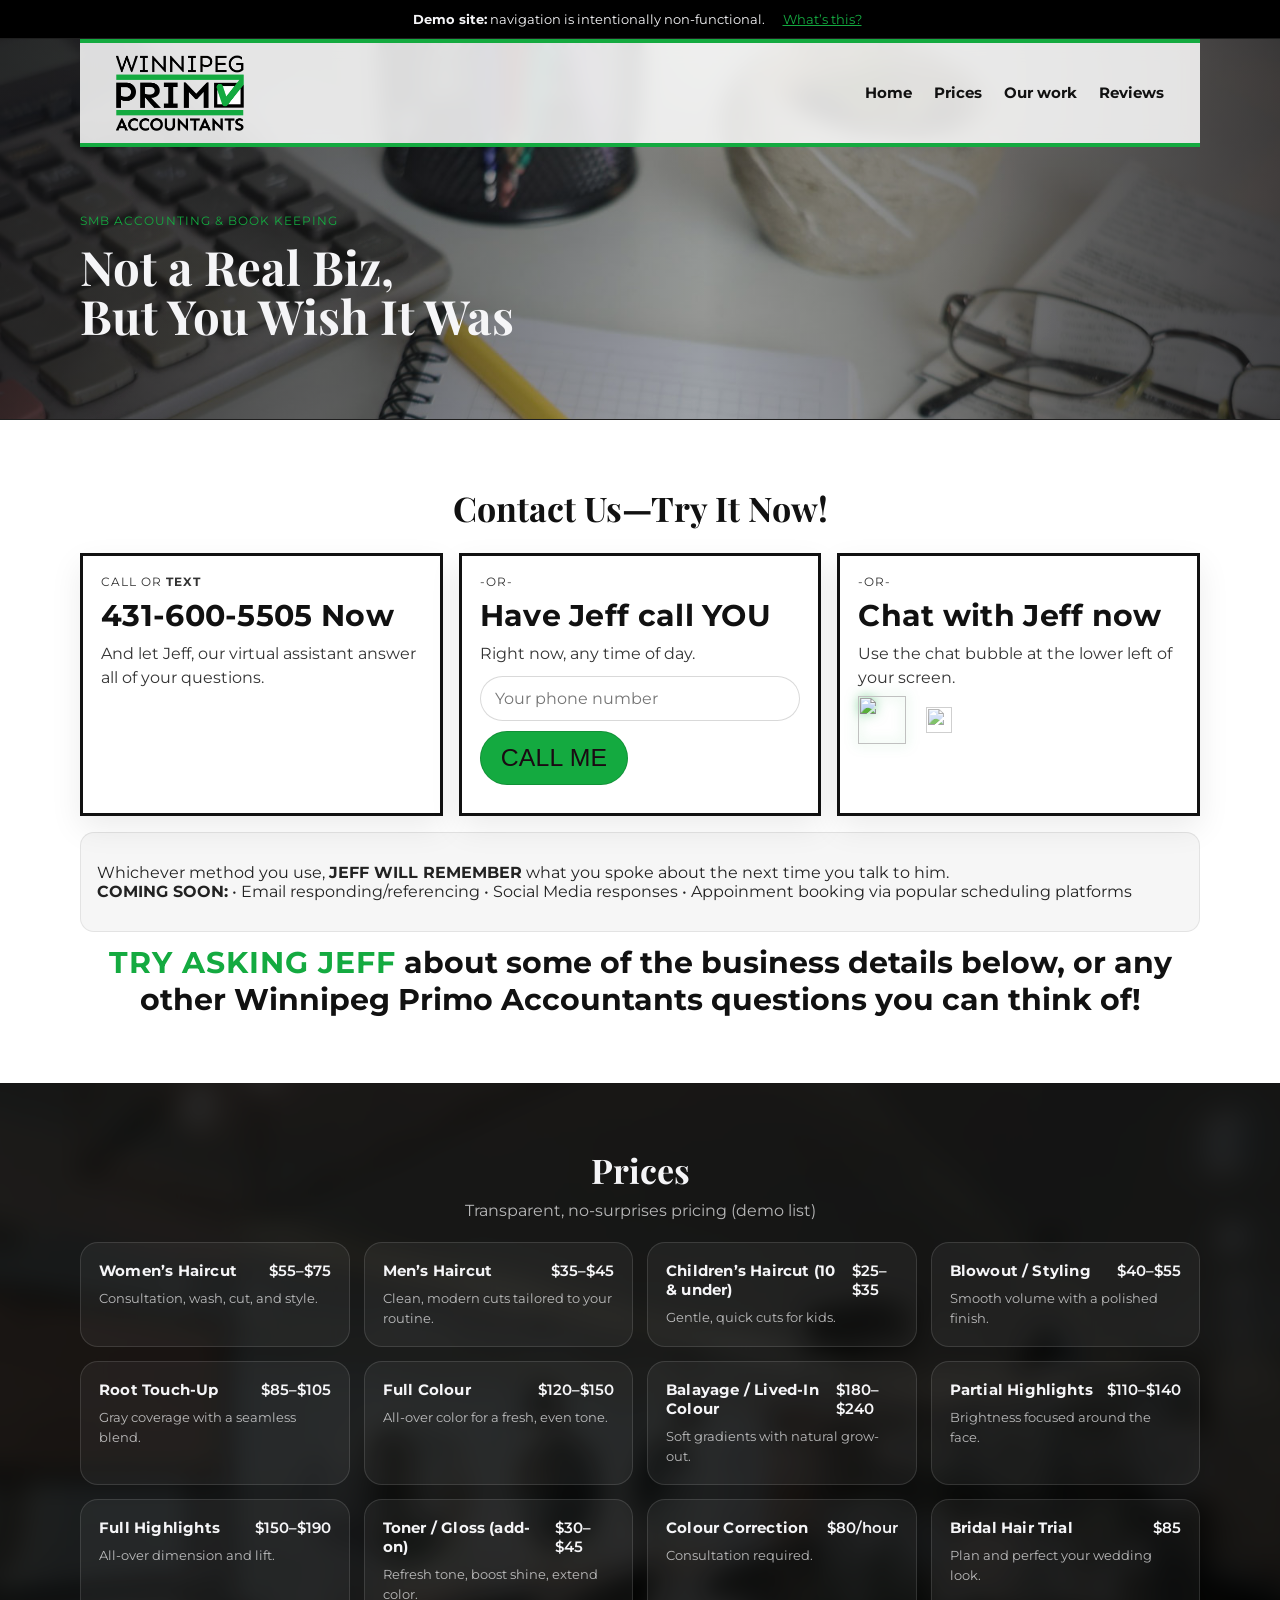
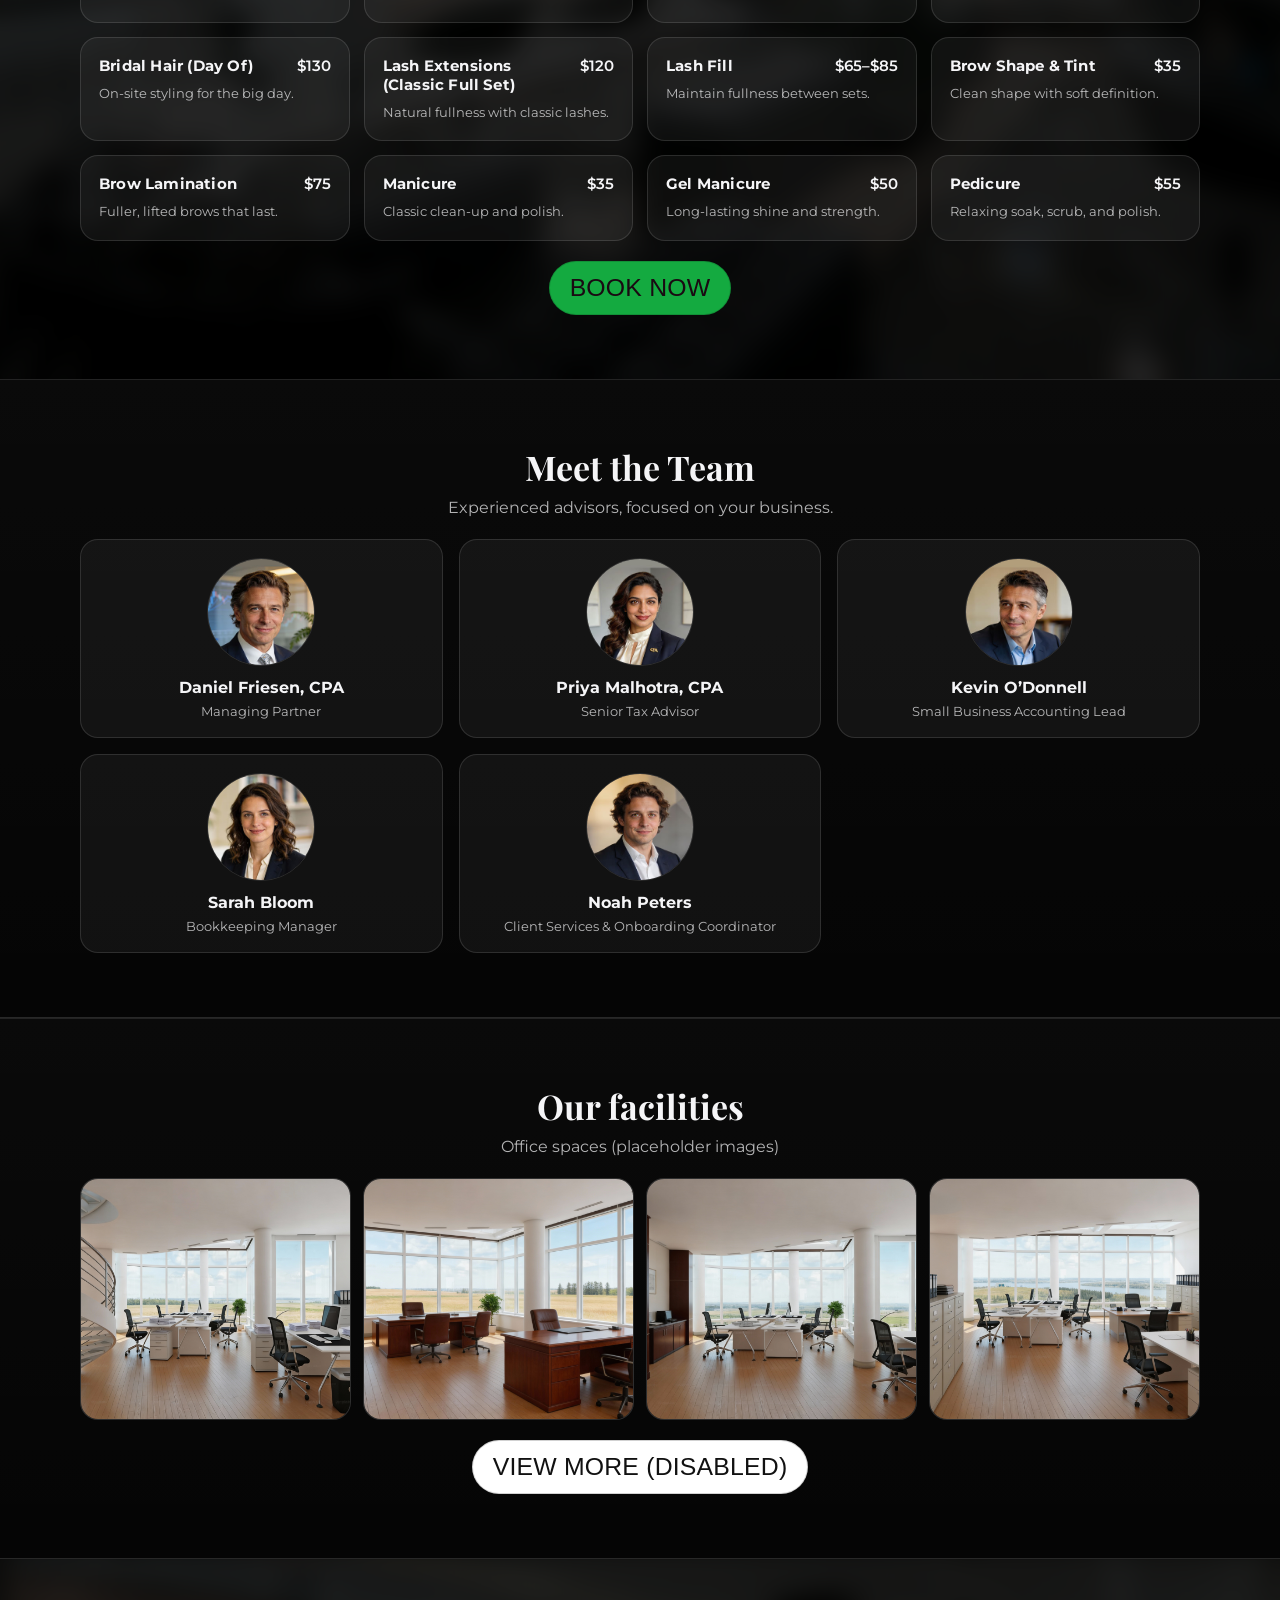
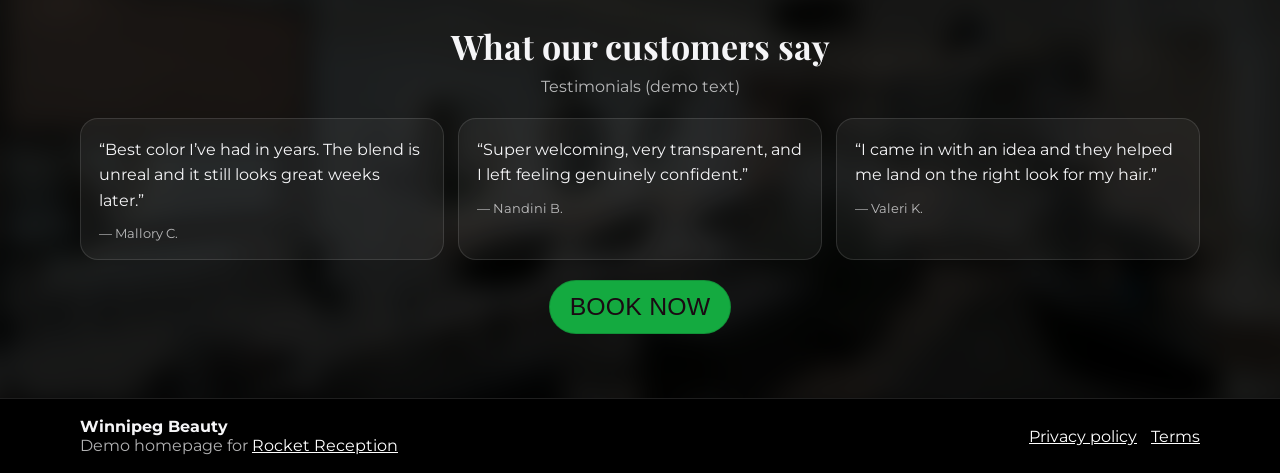
==== commit 9cb53821: "primo staff and gallery updates and contact styling" ====
--- a/demo-winnipeg-primo-accountants/index.html
+++ b/demo-winnipeg-primo-accountants/index.html
@@ -312,58 +312,53 @@
       </section>
 
       <!-- Staff -->
-      <section class="section section-alt" id="staff" aria-label="The Beauty Crew">
+      <section class="section section-alt" id="staff" aria-label="Meet the Team">
         <div class="container">
           <div class="section-head">
-            <h2>The Beauty Crew</h2>
-            <p>Meet the team behind the transformations</p>
+            <h2>Meet the Team</h2>
+            <p>Experienced advisors, focused on your business.</p>
           </div>
 
           <div class="staff-grid">
             <article class="staff-card">
-              <img src="assets/staff-maya.jpg" alt="Maya Chen" class="staff-photo" loading="lazy" />
-              <h3>Maya Chen</h3>
-              <p class="staff-role">Salon Manager &amp; Senior Stylist</p>
-              <p class="staff-quote">“I run on coffee, dry shampoo, and making sure everyone leaves happier than when they came in.”</p>
+              <img src="assets/staff-daniel.jpg" alt="Daniel Friesen" class="staff-photo" loading="lazy" />
+              <h3>Daniel Friesen, CPA</h3>
+              <p class="staff-role">Managing Partner</p>
             </article>
 
             <article class="staff-card">
-              <img src="assets/staff-lauren.jpg" alt="Lauren Kowalski" class="staff-photo" loading="lazy" />
-              <h3>Lauren Kowalski</h3>
-              <p class="staff-role">Master Colourist</p>
-              <p class="staff-quote">“Trust the process. Especially when your hair looks a little… questionable halfway through.”</p>
+              <img src="assets/staff-priya.jpg" alt="Priya Malhotra" class="staff-photo" loading="lazy" />
+              <h3>Priya Malhotra, CPA</h3>
+              <p class="staff-role">Senior Tax Advisor</p>
             </article>
 
             <article class="staff-card">
-              <img src="assets/staff-jaspreet.jpg" alt="Jaspreet Kaur" class="staff-photo" loading="lazy" />
-              <h3>Jaspreet Kaur</h3>
-              <p class="staff-role">Stylist &amp; Bridal Specialist</p>
-              <p class="staff-quote">“I’ve seen every wedding emotion imaginable — tears, laughter, panic — and I fix hair through all of it.”</p>
+              <img src="assets/staff-kevin.jpg" alt="Kevin O’Donnell" class="staff-photo" loading="lazy" />
+              <h3>Kevin O’Donnell</h3>
+              <p class="staff-role">Small Business Accounting Lead</p>
             </article>
 
             <article class="staff-card">
-              <img src="assets/staff-emily.jpg" alt="Emily Novak" class="staff-photo" loading="lazy" />
-              <h3>Emily Novak</h3>
-              <p class="staff-role">Esthetician &amp; Lash Technician</p>
-              <p class="staff-quote">“I take lashes very seriously. Like… don’t blink while I’m working seriously.”</p>
+              <img src="assets/staff-sarah.jpg" alt="Sarah Bloom" class="staff-photo" loading="lazy" />
+              <h3>Sarah Bloom</h3>
+              <p class="staff-role">Bookkeeping Manager</p>
             </article>
 
             <article class="staff-card">
-              <img src="assets/staff-sofia.jpg" alt="Sofia Ramirez" class="staff-photo" loading="lazy" />
-              <h3>Sofia Ramirez</h3>
-              <p class="staff-role">Nail Technician</p>
-              <p class="staff-quote">“Your nails don’t need to match your life — they just need to look amazing.”</p>
+              <img src="assets/staff-noah.jpg" alt="Noah Peters" class="staff-photo" loading="lazy" />
+              <h3>Noah Peters</h3>
+              <p class="staff-role">Client Services &amp; Onboarding Coordinator</p>
             </article>
           </div>
         </div>
       </section>
 
       <!-- Our work -->
-      <section class="section section-alt" id="work" aria-label="Our work">
+      <section class="section section-alt" id="work" aria-label="Our facilities">
         <div class="container">
           <div class="section-head">
-            <h2>Our work</h2>
-            <p>Transformations (placeholder images)</p>
+            <h2>Our facilities</h2>
+            <p>Office spaces (placeholder images)</p>
           </div>
 
           <div class="gallery">
--- a/demo-winnipeg-primo-accountants/styles.css
+++ b/demo-winnipeg-primo-accountants/styles.css
@@ -75,9 +75,12 @@
   justify-content: space-between;
   padding: 12px 36px;   /* restore vertical breathing room */
   gap: 16px;
-  border-radius: 999px;
-  background: rgba(0,0,0,0.32);
-  border: 1px solid var(--line);
+  border-radius: 0;
+  background: rgba(255,255,255,0.85);
+  border-top: 4px solid var(--accent2);
+  border-bottom: 4px solid var(--accent2);
+  border-left: 0;
+  border-right: 0;
   backdrop-filter: blur(10px);
 }
 
@@ -121,12 +124,13 @@
 }
 
 .nav a{
-  color: var(--muted);
+  color: #111111;
   text-decoration:none;
-  font-size: 14px;
-}
-
-.nav a:hover{ color: var(--text); }
+  font-size: 15px;
+  font-weight: 700;
+}
+
+.nav a:hover{ color: #111111; }
 
 /* Buttons */
 .btn{
@@ -279,17 +283,17 @@
 }
 
 .rr-card{
-  border: 1px solid rgba(0,0,0,0.08);
-  border-radius: 16px;
+  border: 3px solid #111111;
+  border-radius: 0;
   padding: 18px;
   background: #ffffff;
   box-shadow: 0 12px 30px rgba(0,0,0,0.08);
 }
 
 .rr-highlight{
-  background: #111111;
-  color: #ffffff;
-  border-color: rgba(0,0,0,0.2);
+  background: #ffffff;
+  color: #111111;
+  border-color: #111111;
 }
 
 .rr-eyebrow{
@@ -297,11 +301,11 @@
   font-size: 12px;
   text-transform: uppercase;
   letter-spacing: 1px;
-  color: #777777;
+  color: #333333;
 }
 
 .rr-highlight .rr-eyebrow{
-  color: rgba(255,255,255,0.7);
+  color: #333333;
 }
 
 .rr-phone{
@@ -313,7 +317,7 @@
 
 .rr-subhead{
   margin: 0;
-  color: rgba(255,255,255,0.8);
+  color: #333333;
   line-height: 1.5;
 }
 
@@ -342,7 +346,7 @@
   display: block;
   width: 100%;
   font-size: 12px;
-  color: rgba(255,255,255,0.8);
+  color: #333333;
 }
 
 .rr-bubble{
@@ -362,7 +366,7 @@
   width: 48px;
   height: 48px;
   display: block;
-  filter: drop-shadow(0 0 8px rgba(244,115,191,0.55));
+  filter: drop-shadow(0 0 6px rgba(20,170,64,0.5));
 }
 
 .rr-bubble-arrow{
@@ -559,17 +563,11 @@
 }
 
 .staff-role{
-  margin: 0 0 10px;
+  margin: 0;
   color: var(--muted);
   font-size: 13px;
 }
 
-.staff-quote{
-  margin: 0;
-  color: var(--text);
-  font-size: 13px;
-  line-height: 1.6;
-}
 
 .center{ display:flex; justify-content:center; margin-top: 20px; }
 
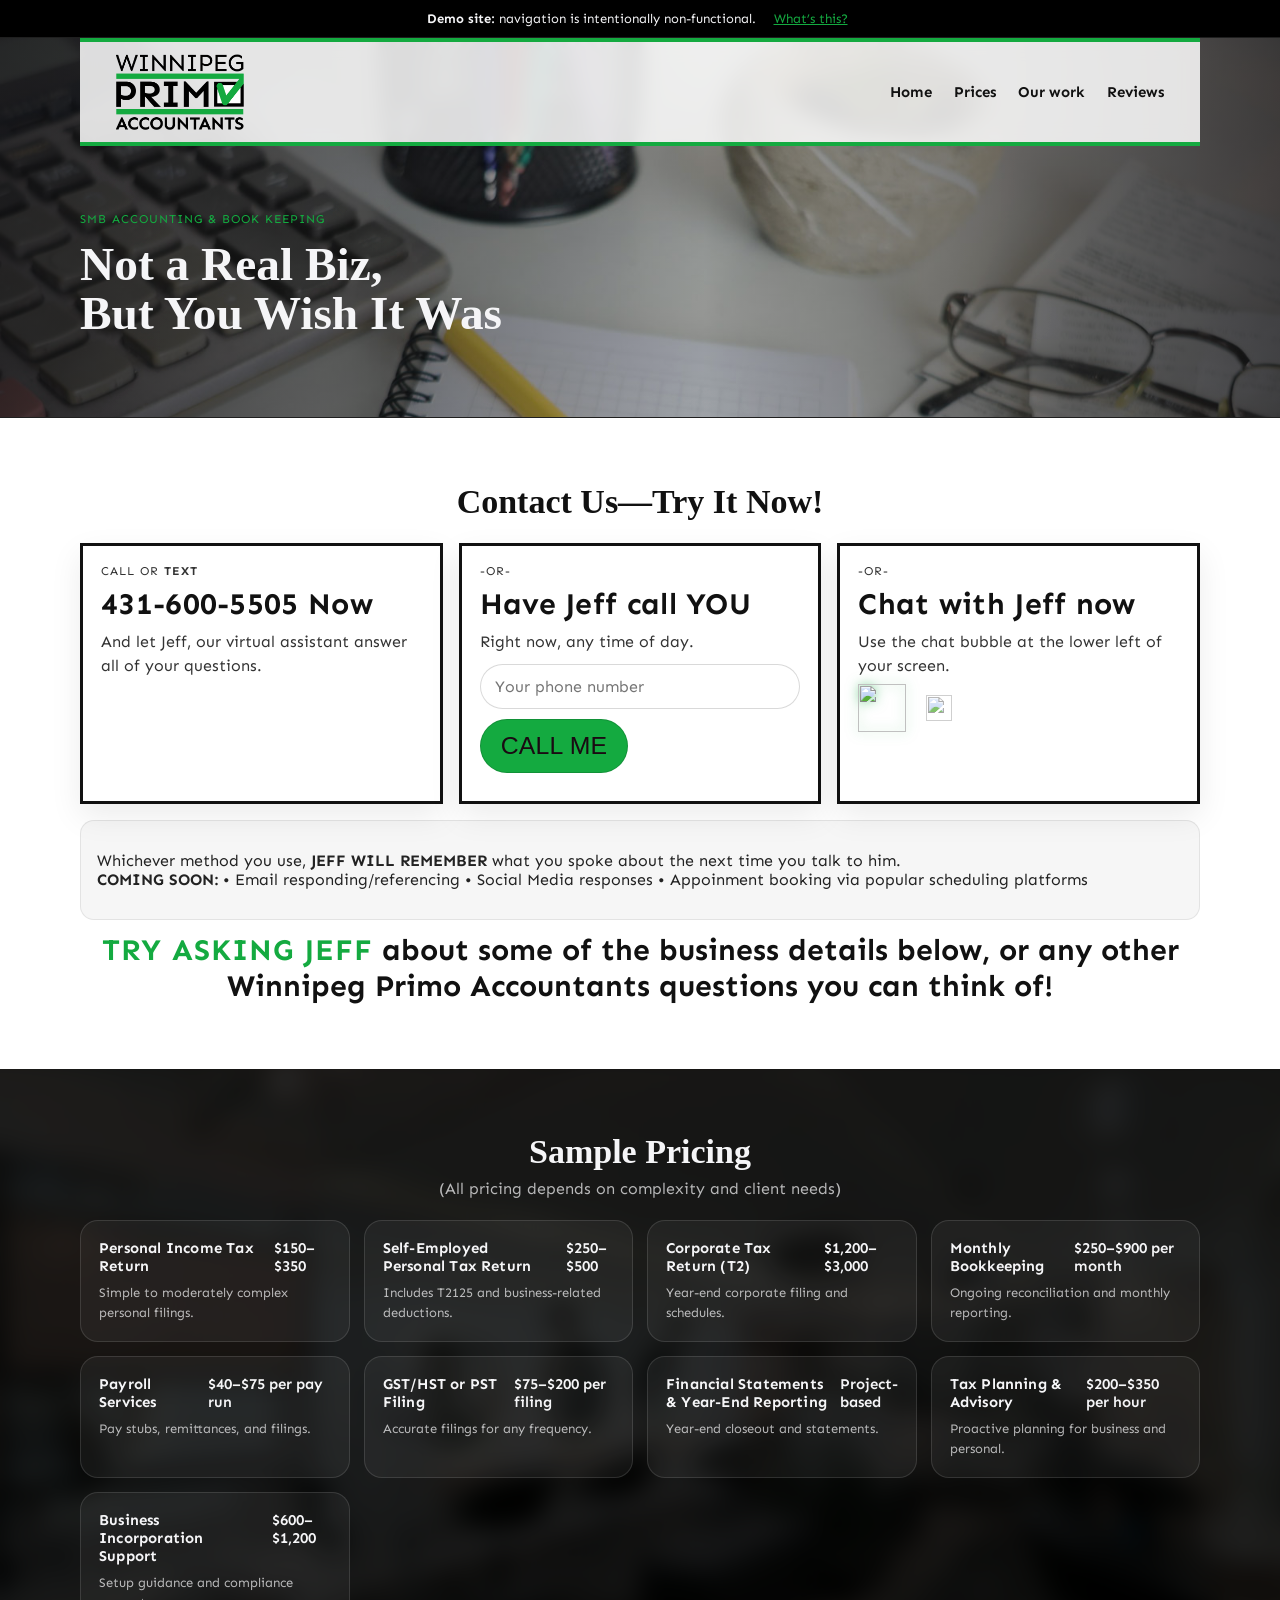
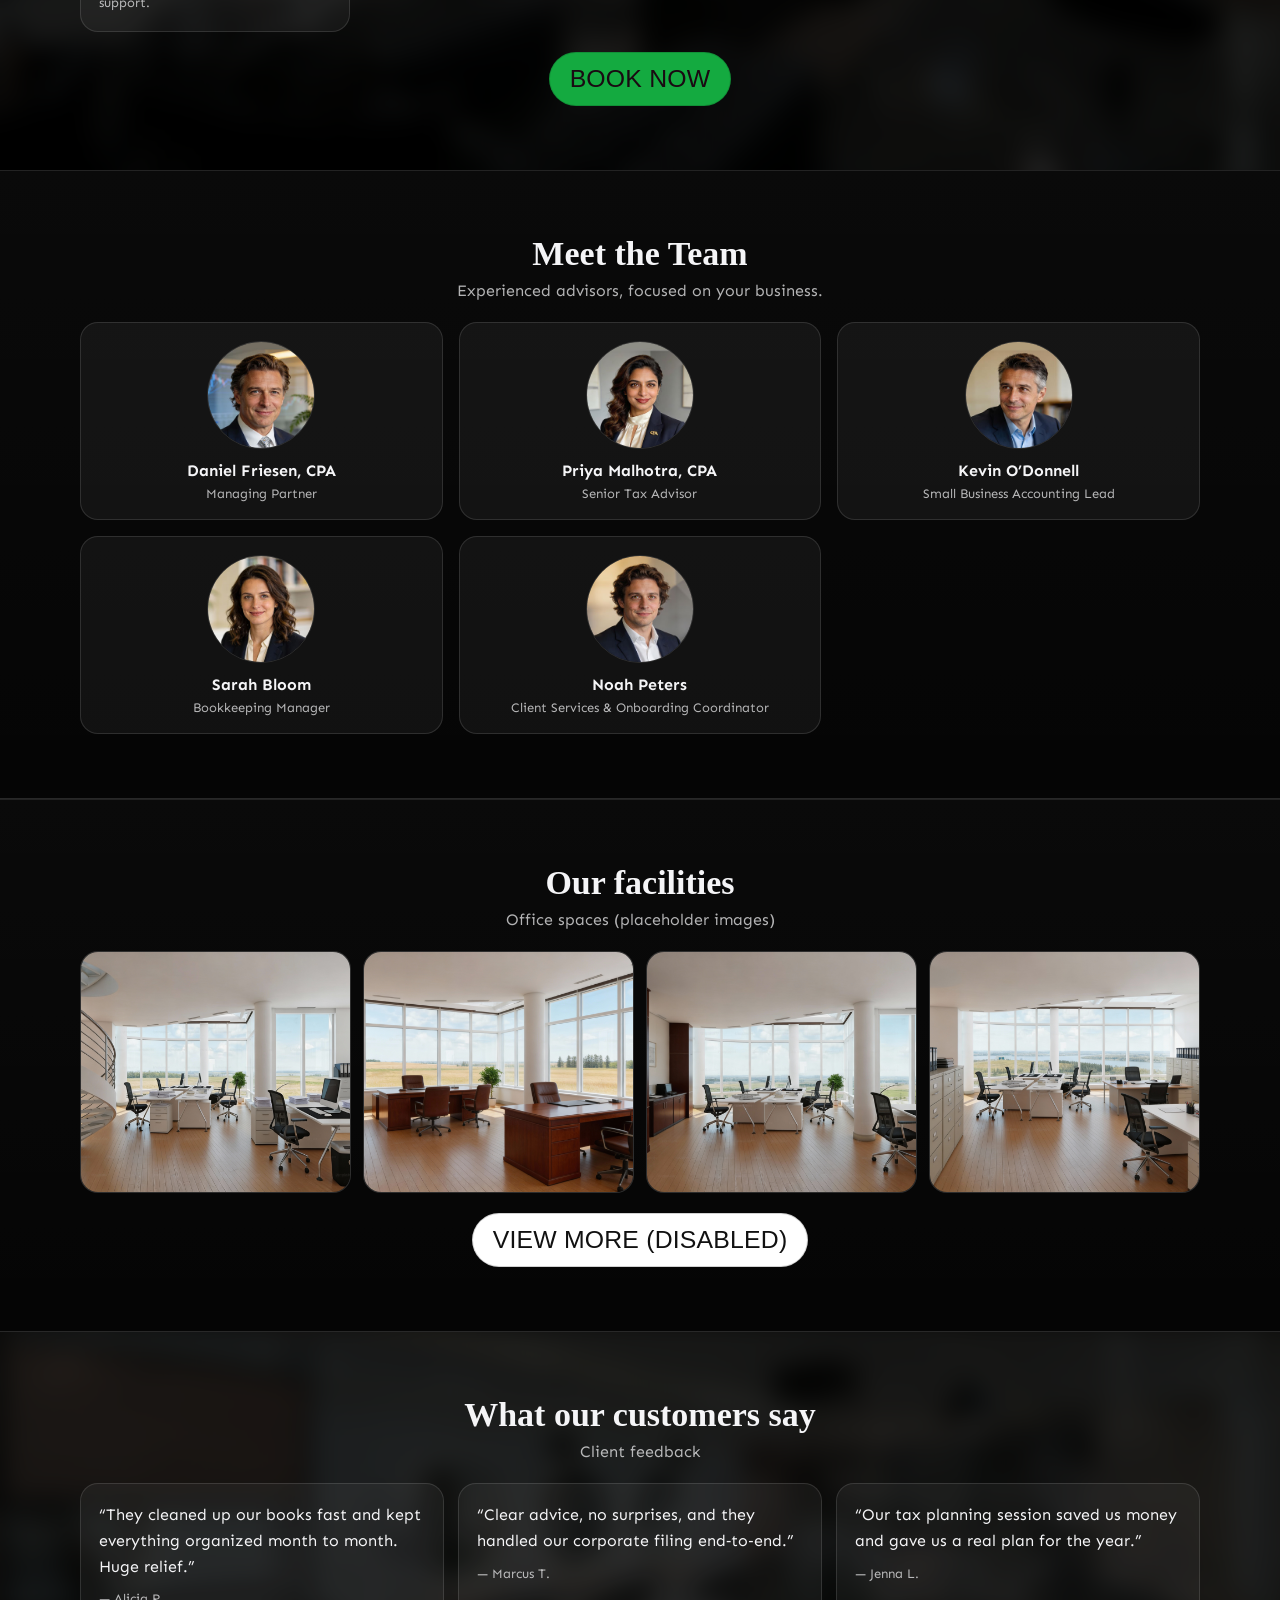
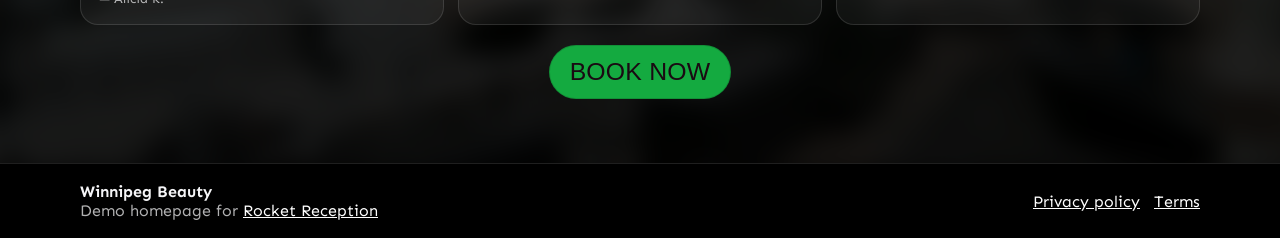
==== commit 99923dd6: "changed pricing and testimonials for primo" ====
--- a/demo-winnipeg-primo-accountants/index.html
+++ b/demo-winnipeg-primo-accountants/index.html
@@ -9,7 +9,7 @@
     <link rel="preconnect" href="https://fonts.googleapis.com" />
     <link rel="preconnect" href="https://fonts.gstatic.com" crossorigin />
     <link
-      href="https://fonts.googleapis.com/css2?family=Montserrat:wght@400;600;700&family=Playfair+Display:wght@500;700&display=swap"
+      href="https://fonts.googleapis.com/css2?family=Sen:wght@400;600;700;800&display=swap"
       rel="stylesheet"
     />
 
@@ -136,172 +136,84 @@
       </section>
 
       <!-- Prices -->
-      <section class="section section-photo" id="prices" aria-label="Prices">
-        <div class="container">
-          <div class="section-head">
-            <h2>Prices</h2>
-            <p>Transparent, no-surprises pricing (demo list)</p>
+      <section class="section section-photo" id="prices" aria-label="Sample Pricing">
+        <div class="container">
+          <div class="section-head">
+            <h2>Sample Pricing</h2>
+            <p>(All pricing depends on complexity and client needs)</p>
           </div>
 
           <div class="price-grid">
             <article class="price-card">
               <div class="price-row">
-                <h3>Women’s Haircut</h3>
-                <span class="price">$55–$75</span>
-              </div>
-              <p class="desc">Consultation, wash, cut, and style.</p>
-            </article>
-
-            <article class="price-card">
-              <div class="price-row">
-                <h3>Men’s Haircut</h3>
-                <span class="price">$35–$45</span>
-              </div>
-              <p class="desc">Clean, modern cuts tailored to your routine.</p>
-            </article>
-
-            <article class="price-card">
-              <div class="price-row">
-                <h3>Children’s Haircut (10 & under)</h3>
-                <span class="price">$25–$35</span>
-              </div>
-              <p class="desc">Gentle, quick cuts for kids.</p>
-            </article>
-
-            <article class="price-card">
-              <div class="price-row">
-                <h3>Blowout / Styling</h3>
-                <span class="price">$40–$55</span>
-              </div>
-              <p class="desc">Smooth volume with a polished finish.</p>
-            </article>
-
-            <article class="price-card">
-              <div class="price-row">
-                <h3>Root Touch-Up</h3>
-                <span class="price">$85–$105</span>
-              </div>
-              <p class="desc">Gray coverage with a seamless blend.</p>
-            </article>
-
-            <article class="price-card">
-              <div class="price-row">
-                <h3>Full Colour</h3>
-                <span class="price">$120–$150</span>
-              </div>
-              <p class="desc">All-over color for a fresh, even tone.</p>
-            </article>
-
-            <article class="price-card">
-              <div class="price-row">
-                <h3>Balayage / Lived-In Colour</h3>
-                <span class="price">$180–$240</span>
-              </div>
-              <p class="desc">Soft gradients with natural grow-out.</p>
-            </article>
-
-            <article class="price-card">
-              <div class="price-row">
-                <h3>Partial Highlights</h3>
-                <span class="price">$110–$140</span>
-              </div>
-              <p class="desc">Brightness focused around the face.</p>
-            </article>
-
-            <article class="price-card">
-              <div class="price-row">
-                <h3>Full Highlights</h3>
-                <span class="price">$150–$190</span>
-              </div>
-              <p class="desc">All-over dimension and lift.</p>
-            </article>
-
-            <article class="price-card">
-              <div class="price-row">
-                <h3>Toner / Gloss (add-on)</h3>
-                <span class="price">$30–$45</span>
-              </div>
-              <p class="desc">Refresh tone, boost shine, extend color.</p>
-            </article>
-
-            <article class="price-card">
-              <div class="price-row">
-                <h3>Colour Correction</h3>
-                <span class="price">$80/hour</span>
-              </div>
-              <p class="desc">Consultation required.</p>
-            </article>
-
-            <article class="price-card">
-              <div class="price-row">
-                <h3>Bridal Hair Trial</h3>
-                <span class="price">$85</span>
-              </div>
-              <p class="desc">Plan and perfect your wedding look.</p>
-            </article>
-
-            <article class="price-card">
-              <div class="price-row">
-                <h3>Bridal Hair (Day Of)</h3>
-                <span class="price">$130</span>
-              </div>
-              <p class="desc">On-site styling for the big day.</p>
-            </article>
-
-            <article class="price-card">
-              <div class="price-row">
-                <h3>Lash Extensions (Classic Full Set)</h3>
-                <span class="price">$120</span>
-              </div>
-              <p class="desc">Natural fullness with classic lashes.</p>
-            </article>
-
-            <article class="price-card">
-              <div class="price-row">
-                <h3>Lash Fill</h3>
-                <span class="price">$65–$85</span>
-              </div>
-              <p class="desc">Maintain fullness between sets.</p>
-            </article>
-
-            <article class="price-card">
-              <div class="price-row">
-                <h3>Brow Shape &amp; Tint</h3>
-                <span class="price">$35</span>
-              </div>
-              <p class="desc">Clean shape with soft definition.</p>
-            </article>
-
-            <article class="price-card">
-              <div class="price-row">
-                <h3>Brow Lamination</h3>
-                <span class="price">$75</span>
-              </div>
-              <p class="desc">Fuller, lifted brows that last.</p>
-            </article>
-
-            <article class="price-card">
-              <div class="price-row">
-                <h3>Manicure</h3>
-                <span class="price">$35</span>
-              </div>
-              <p class="desc">Classic clean-up and polish.</p>
-            </article>
-
-            <article class="price-card">
-              <div class="price-row">
-                <h3>Gel Manicure</h3>
-                <span class="price">$50</span>
-              </div>
-              <p class="desc">Long-lasting shine and strength.</p>
-            </article>
-
-            <article class="price-card">
-              <div class="price-row">
-                <h3>Pedicure</h3>
-                <span class="price">$55</span>
-              </div>
-              <p class="desc">Relaxing soak, scrub, and polish.</p>
+                <h3>Personal Income Tax Return</h3>
+                <span class="price">$150–$350</span>
+              </div>
+              <p class="desc">Simple to moderately complex personal filings.</p>
+            </article>
+
+            <article class="price-card">
+              <div class="price-row">
+                <h3>Self-Employed Personal Tax Return</h3>
+                <span class="price">$250–$500</span>
+              </div>
+              <p class="desc">Includes T2125 and business-related deductions.</p>
+            </article>
+
+            <article class="price-card">
+              <div class="price-row">
+                <h3>Corporate Tax Return (T2)</h3>
+                <span class="price">$1,200–$3,000</span>
+              </div>
+              <p class="desc">Year-end corporate filing and schedules.</p>
+            </article>
+
+            <article class="price-card">
+              <div class="price-row">
+                <h3>Monthly Bookkeeping</h3>
+                <span class="price">$250–$900 per month</span>
+              </div>
+              <p class="desc">Ongoing reconciliation and monthly reporting.</p>
+            </article>
+
+            <article class="price-card">
+              <div class="price-row">
+                <h3>Payroll Services</h3>
+                <span class="price">$40–$75 per pay run</span>
+              </div>
+              <p class="desc">Pay stubs, remittances, and filings.</p>
+            </article>
+
+            <article class="price-card">
+              <div class="price-row">
+                <h3>GST/HST or PST Filing</h3>
+                <span class="price">$75–$200 per filing</span>
+              </div>
+              <p class="desc">Accurate filings for any frequency.</p>
+            </article>
+
+            <article class="price-card">
+              <div class="price-row">
+                <h3>Financial Statements &amp; Year-End Reporting</h3>
+                <span class="price">Project-based</span>
+              </div>
+              <p class="desc">Year-end closeout and statements.</p>
+            </article>
+
+            <article class="price-card">
+              <div class="price-row">
+                <h3>Tax Planning &amp; Advisory</h3>
+                <span class="price">$200–$350 per hour</span>
+              </div>
+              <p class="desc">Proactive planning for business and personal.</p>
+            </article>
+
+            <article class="price-card">
+              <div class="price-row">
+                <h3>Business Incorporation Support</h3>
+                <span class="price">$600–$1,200</span>
+              </div>
+              <p class="desc">Setup guidance and compliance support.</p>
             </article>
           </div>
 
@@ -387,23 +299,23 @@
         <div class="container">
           <div class="section-head">
             <h2>What our customers say</h2>
-            <p>Testimonials (demo text)</p>
+            <p>Client feedback</p>
           </div>
 
           <div class="quotes">
             <blockquote class="quote">
-              <p>“Best color I’ve had in years. The blend is unreal and it still looks great weeks later.”</p>
-              <footer>— Mallory C.</footer>
+              <p>“They cleaned up our books fast and kept everything organized month to month. Huge relief.”</p>
+              <footer>— Alicia R.</footer>
             </blockquote>
 
             <blockquote class="quote">
-              <p>“Super welcoming, very transparent, and I left feeling genuinely confident.”</p>
-              <footer>— Nandini B.</footer>
+              <p>“Clear advice, no surprises, and they handled our corporate filing end‑to‑end.”</p>
+              <footer>— Marcus T.</footer>
             </blockquote>
 
             <blockquote class="quote">
-              <p>“I came in with an idea and they helped me land on the right look for my hair.”</p>
-              <footer>— Valeri K.</footer>
+              <p>“Our tax planning session saved us money and gave us a real plan for the year.”</p>
+              <footer>— Jenna L.</footer>
             </blockquote>
           </div>
 
--- a/demo-winnipeg-primo-accountants/styles.css
+++ b/demo-winnipeg-primo-accountants/styles.css
@@ -16,7 +16,7 @@
 
 body{
   margin:0;
-  font-family: Montserrat, system-ui, -apple-system, Segoe UI, Roboto, Arial, sans-serif;
+  font-family: "Sen", sans-serif;
   background: var(--bg);
   color: var(--text);
 }
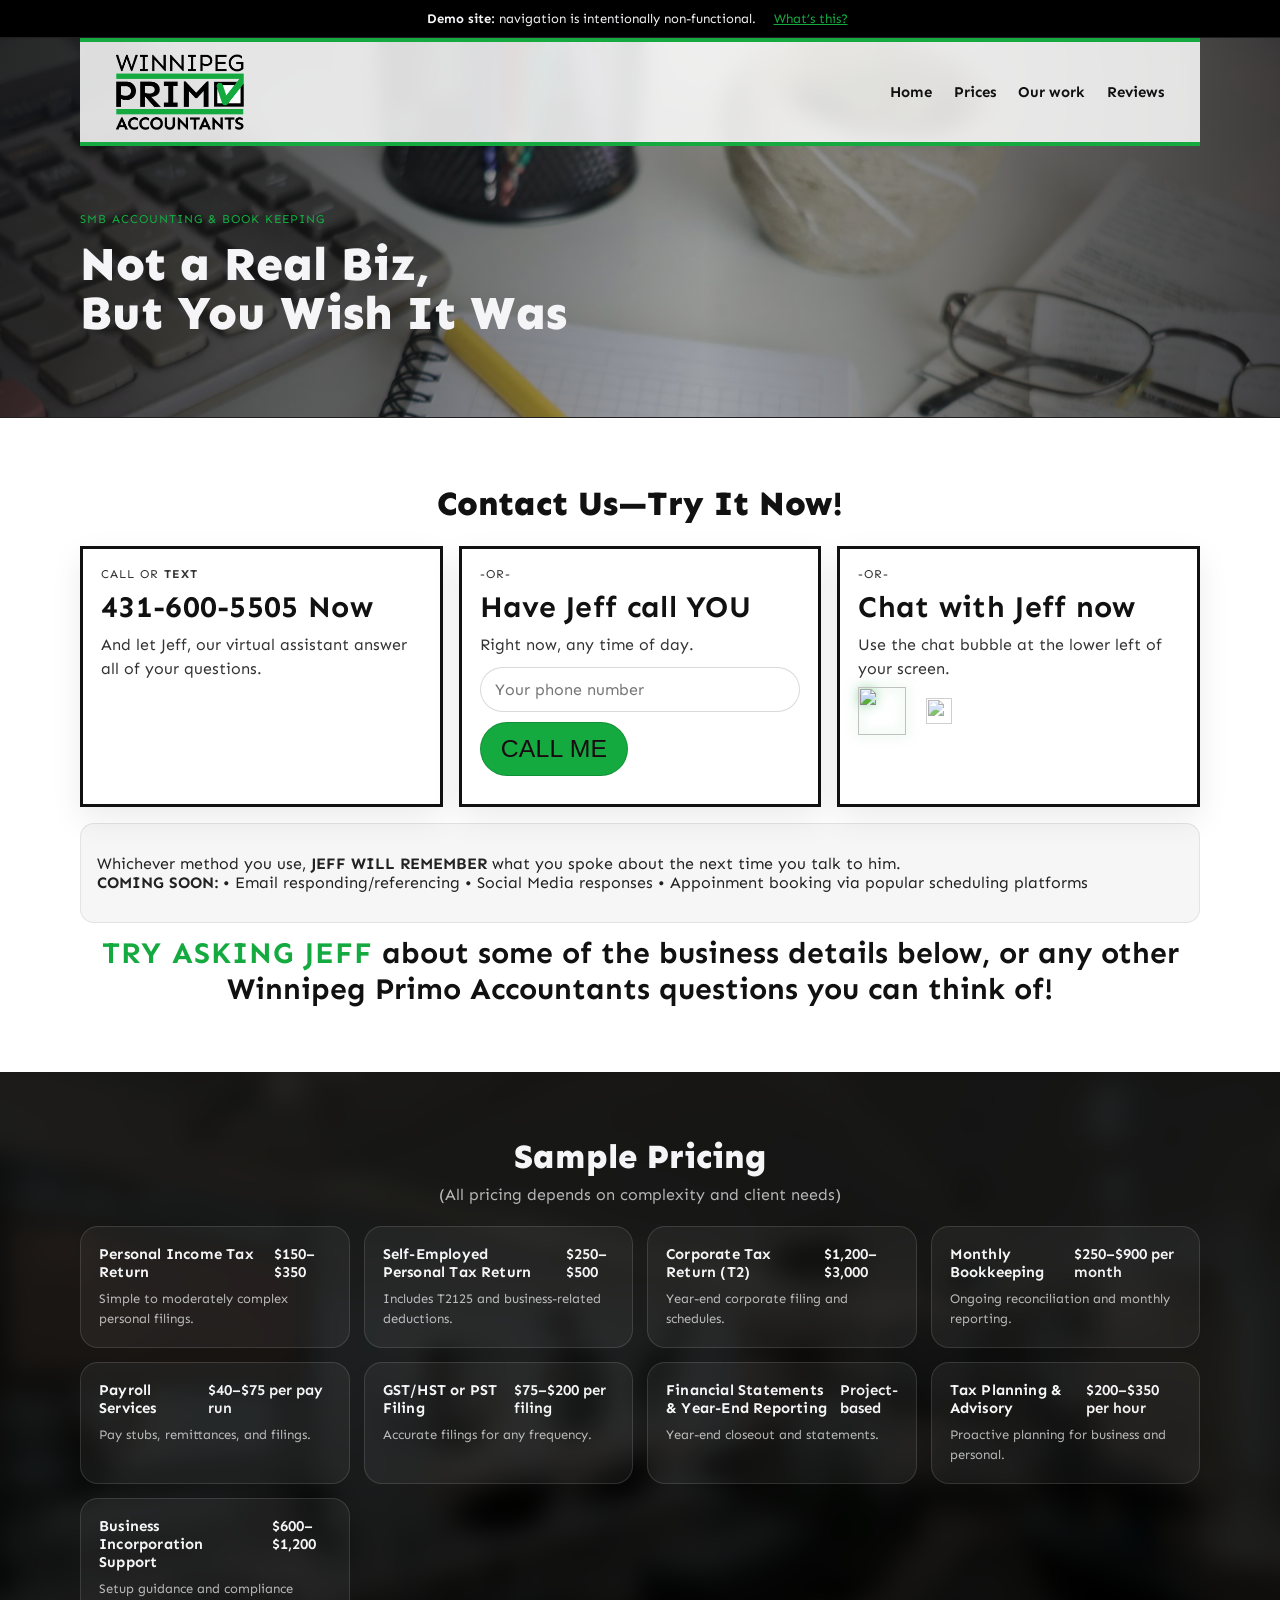
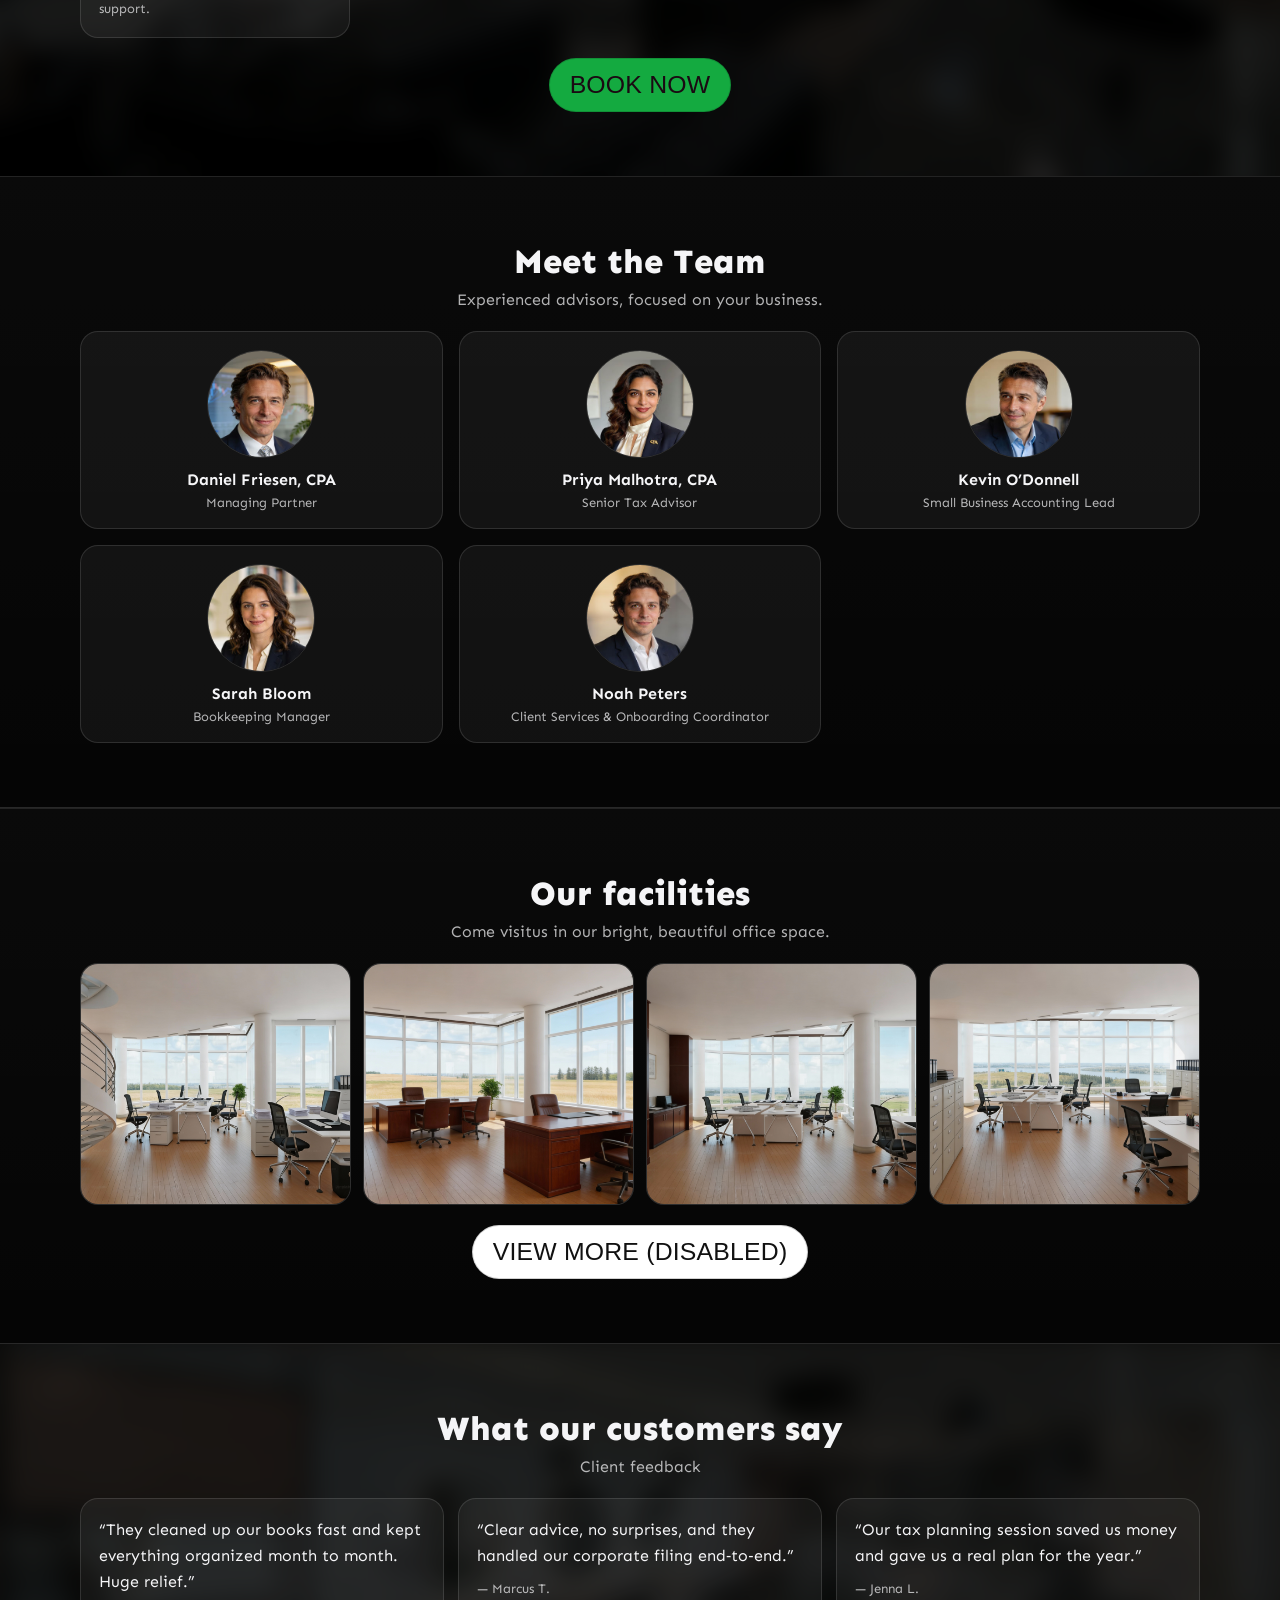
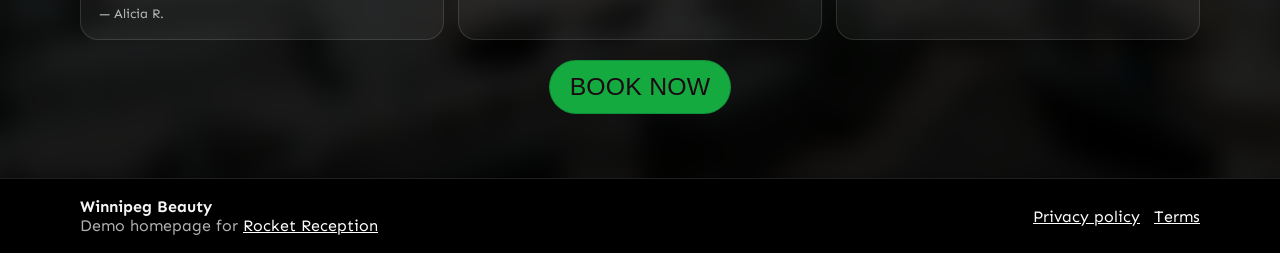
==== commit 81820526: "primo styling tweaks" ====
--- a/demo-winnipeg-primo-accountants/index.html
+++ b/demo-winnipeg-primo-accountants/index.html
@@ -270,7 +270,7 @@
         <div class="container">
           <div class="section-head">
             <h2>Our facilities</h2>
-            <p>Office spaces (placeholder images)</p>
+            <p>Come visitus in our bright, beautiful office space.</p>
           </div>
 
           <div class="gallery">
--- a/demo-winnipeg-primo-accountants/styles.css
+++ b/demo-winnipeg-primo-accountants/styles.css
@@ -103,9 +103,9 @@
 
 .brand-text{ display:flex; flex-direction: column; line-height: 1.1; }
 .brand-name{
-  font-family: "Playfair Display", serif;
   font-size: 22px;
   letter-spacing: 0.4px;
+  font-weight: 800;
   white-space: nowrap;
 }
 .brand-tag{
@@ -235,10 +235,10 @@
 }
 
 .hero h1{
-  font-family: "Playfair Display", serif;
   font-size: clamp(32px, 3.7vw, 49px);
   line-height: 1.04;
   margin: 0 0 14px;
+  font-weight: 800;
 }
 
 .subhead{
@@ -440,9 +440,9 @@
 }
 
 .section-head h2{
-  font-family: "Playfair Display", serif;
   font-size: 34px;
   margin: 0 0 8px;
+  font-weight: 800;
 }
 
 .section-head p{ margin:0; color: var(--muted); }
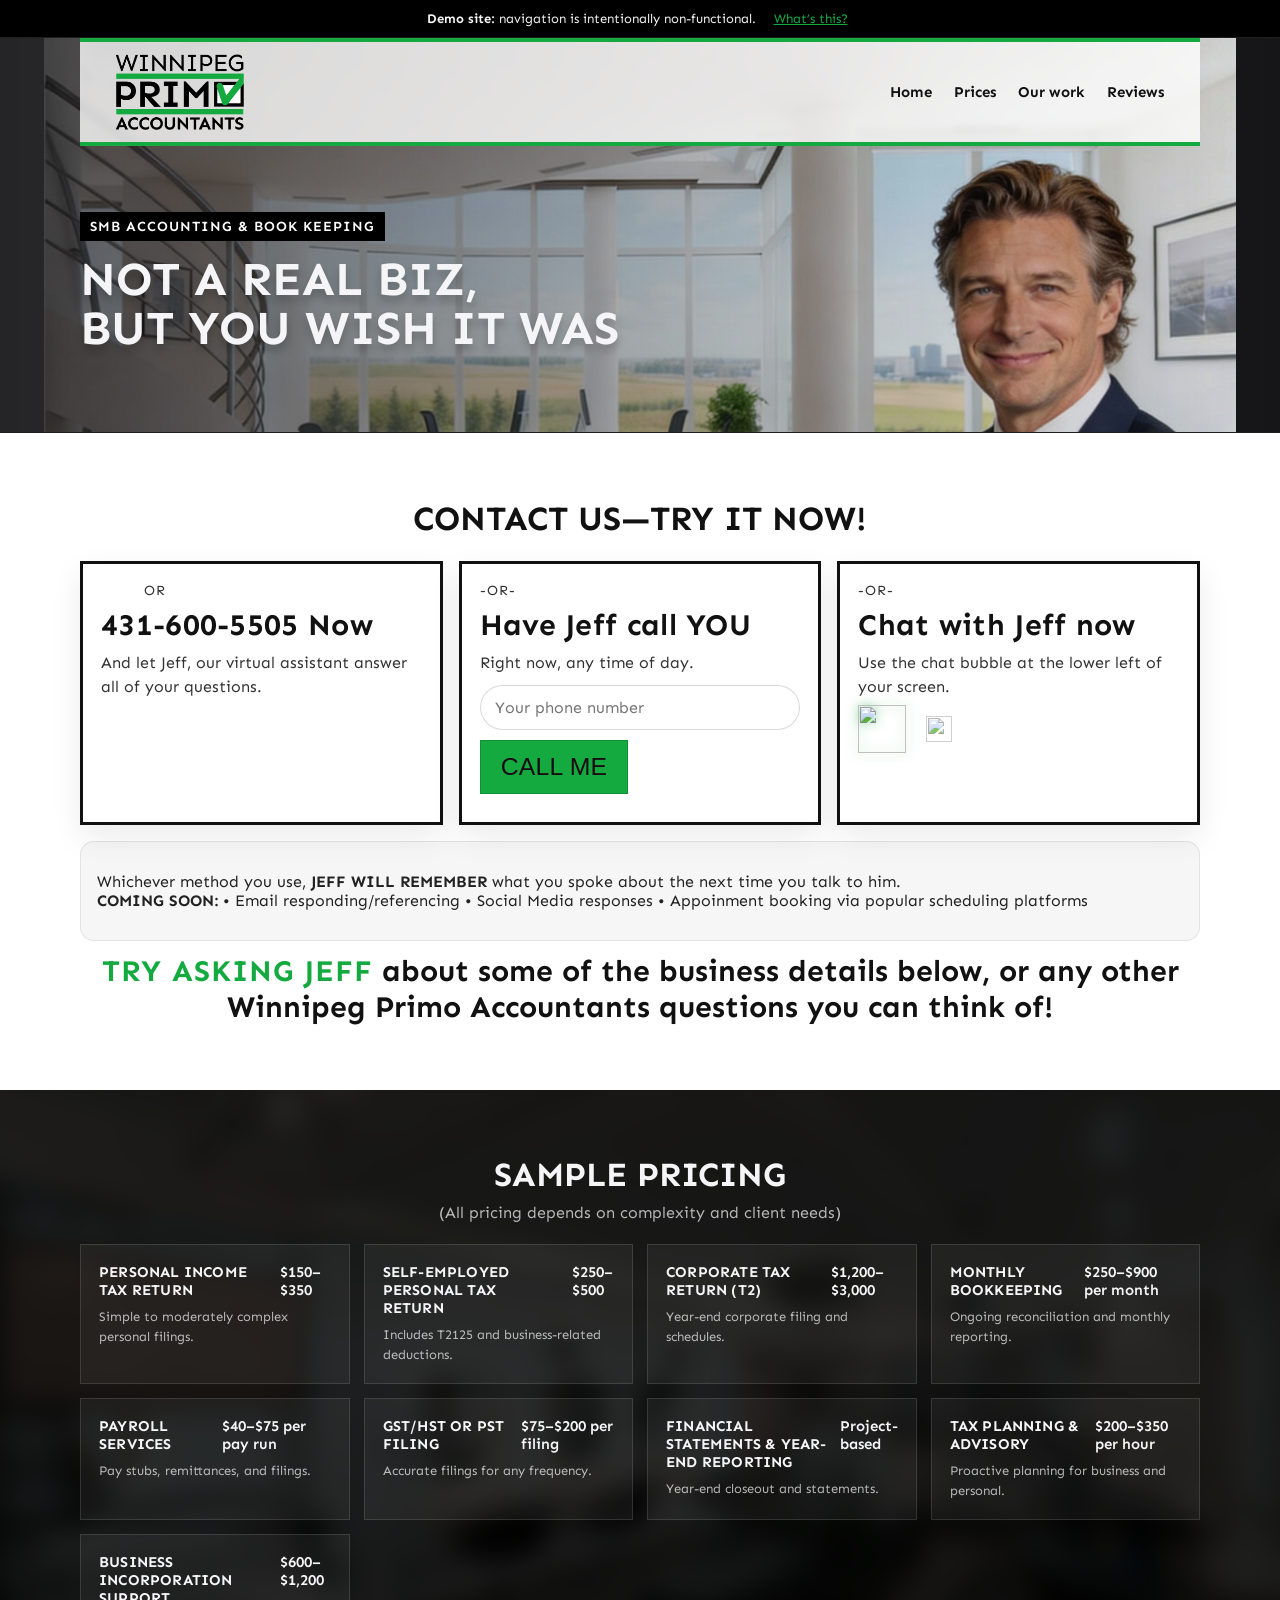
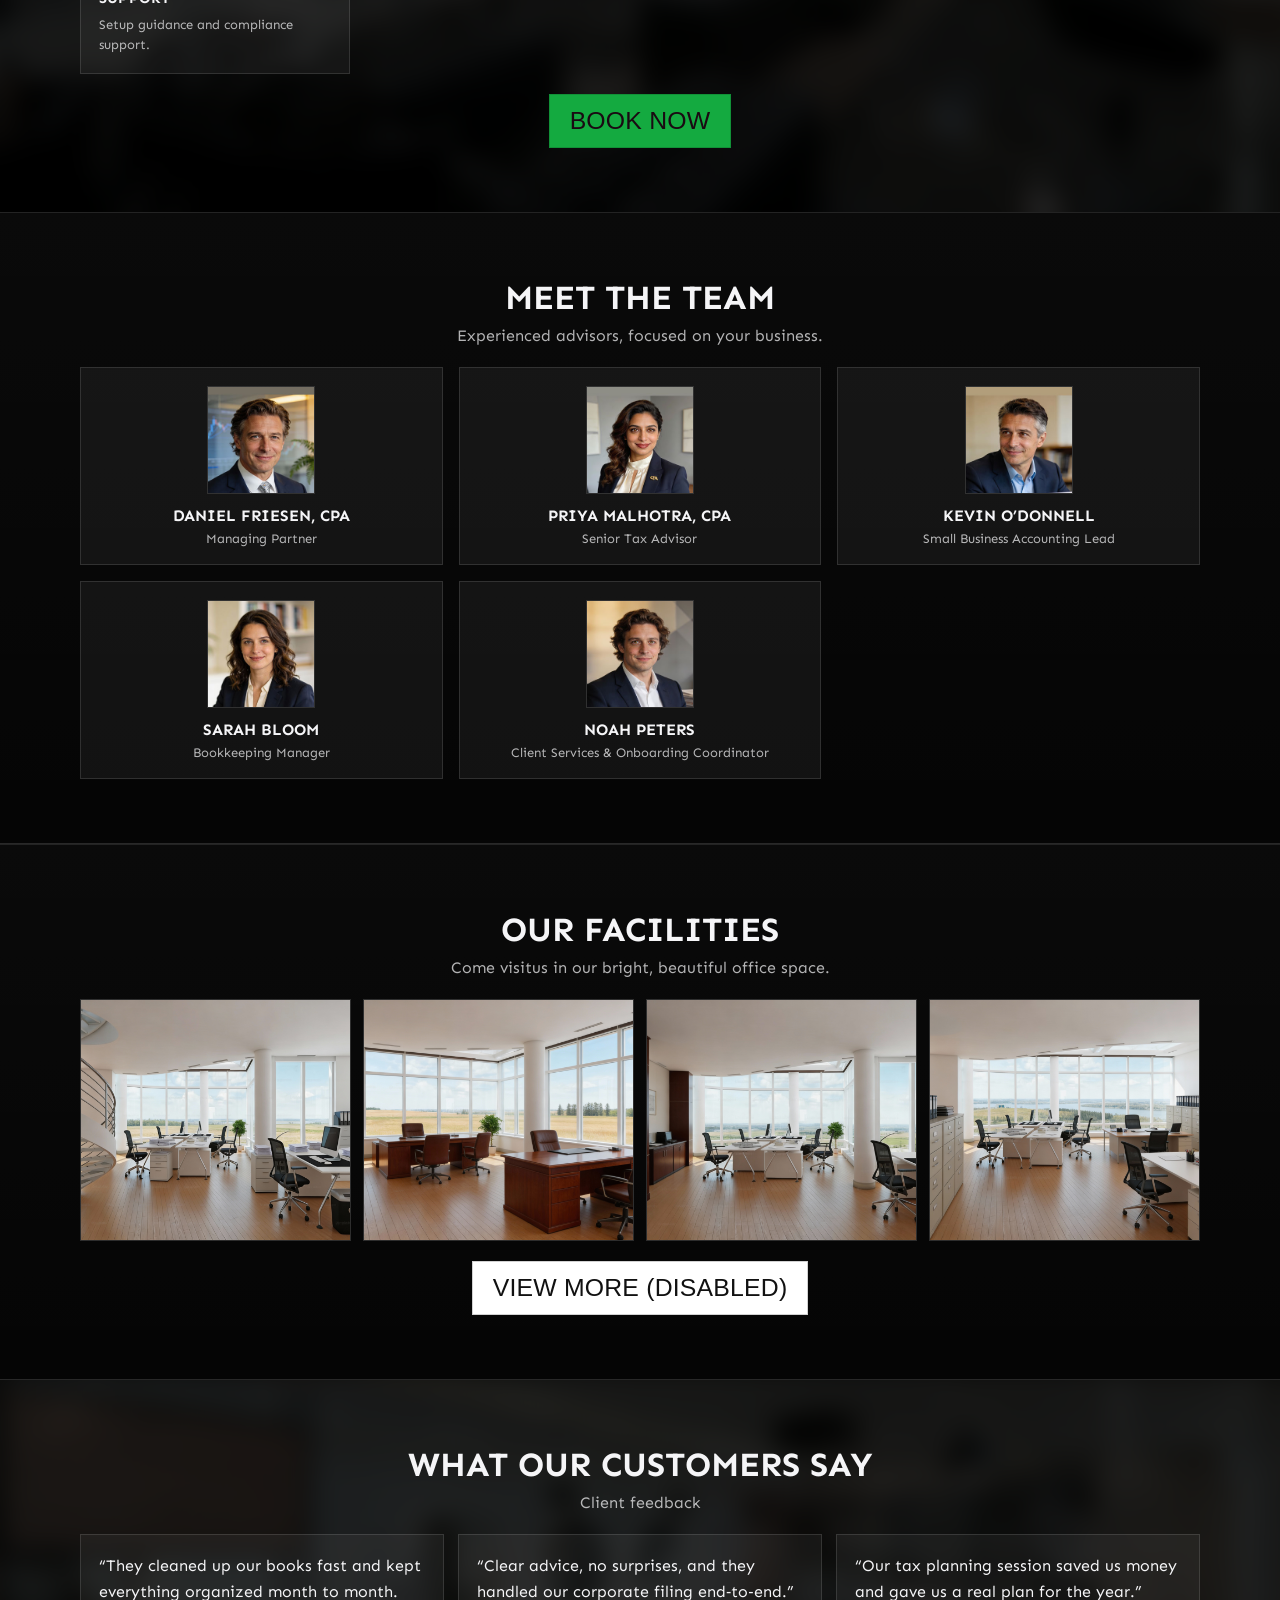
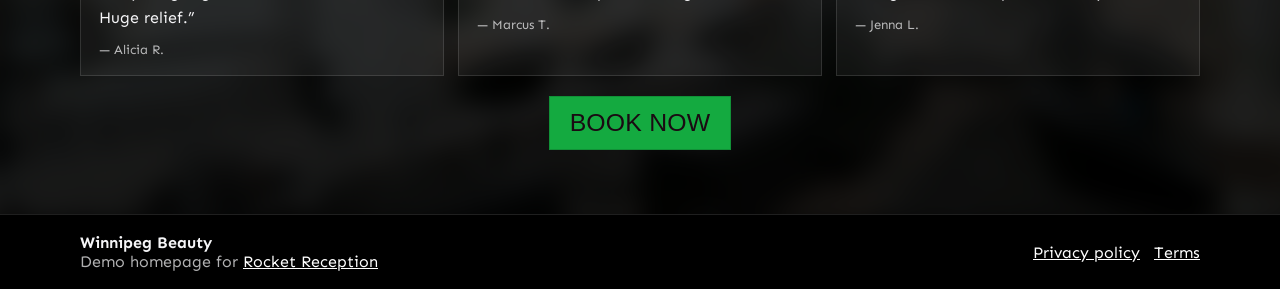
==== commit a4ade338: "sms and tel specific links on demo sites" ====
--- a/demo-winnipeg-primo-accountants/index.html
+++ b/demo-winnipeg-primo-accountants/index.html
@@ -84,7 +84,7 @@
 
           <div class="rr-grid">
             <div class="rr-card rr-highlight">
-              <p class="rr-eyebrow">Call or <strong>Text</strong></p>
+              <p class="rr-eyebrow"><a href="tel:+14316005505">Call</a> or <a href="sms:+14316005505"><strong>Text</strong></a></p>
               <p class="rr-phone">431-600-5505 Now</p>
               <p class="rr-subhead">And let Jeff, our virtual assistant answer all of your questions.</p>
             </div>
--- a/demo-winnipeg-primo-accountants/styles.css
+++ b/demo-winnipeg-primo-accountants/styles.css
@@ -21,6 +21,11 @@
   color: var(--text);
 }
 
+h1, h2, h3{
+  text-transform: uppercase;
+  font-weight: 700;
+}
+
 body.modal-open{
   position: fixed;
   left: 0;
@@ -76,12 +81,12 @@
   padding: 12px 36px;   /* restore vertical breathing room */
   gap: 16px;
   border-radius: 0;
-  background: rgba(255,255,255,0.85);
+  background: rgba(255,255,255,0.8);
   border-top: 4px solid var(--accent2);
   border-bottom: 4px solid var(--accent2);
   border-left: 0;
   border-right: 0;
-  backdrop-filter: blur(10px);
+  backdrop-filter: blur(3px);
 }
 
 /* Brand */
@@ -138,7 +143,7 @@
   background: var(--panel);
   color: var(--text);
   padding: 12px 20px;
-  border-radius: 999px;
+  border-radius: 0;
   cursor: pointer;
   font-weight: 500;
   letter-spacing: 0.2px;
@@ -168,7 +173,7 @@
 .hamburger{
   display:none;
   background: transparent;
-  border: 1px solid var(--line);
+  border: 1px solid #111111;
   border-radius: 12px;
   padding: 10px;
   cursor: pointer;
@@ -178,7 +183,7 @@
   display:block;
   width: 22px;
   height: 2px;
-  background: var(--text);
+  background: #111111;
   margin: 4px 0;
   opacity: 0.9;
 }
@@ -210,9 +215,11 @@
   position:absolute;
   inset:0;
   background:
-    linear-gradient( to right, rgba(15,15,18,0.80) 0%, rgba(15,15,18,0.35) 55%, rgba(15,15,18,0.78) 100%),
+    linear-gradient( to right, rgba(15,15,18,0.65) 0%, rgba(15,15,18,0) 100%),
     url("assets/hero.jpg") center/cover no-repeat;
   background-position: center top;
+  background-size: 1192px auto;
+  background-color: #28282a;
   filter: saturate(1.02) contrast(1.02);
 }
 
@@ -230,15 +237,18 @@
   color: var(--accent2);
   letter-spacing: 1px;
   text-transform: uppercase;
-  font-size: 12px;
+  font-size: 14px;
   margin: 0 0 14px;
+  text-shadow: 0 2px 3px rgba(0,0,0,0.2);
+  font-weight: 600;
 }
 
 .hero h1{
   font-size: clamp(32px, 3.7vw, 49px);
   line-height: 1.04;
   margin: 0 0 14px;
-  font-weight: 800;
+  font-weight: 700;
+  text-shadow: 0 6px 8px rgba(0,0,0,0.22);
 }
 
 .subhead{
@@ -247,6 +257,7 @@
   font-size: 16px;
   line-height: 1.55;
   margin: 0 0 22px;
+  text-shadow: 0 2px 3px rgba(0,0,0,0.18);
 }
 
 .hero-cta{
@@ -298,7 +309,7 @@
 
 .rr-eyebrow{
   margin: 0 0 8px;
-  font-size: 12px;
+  font-size: 14px;
   text-transform: uppercase;
   letter-spacing: 1px;
   color: #333333;
@@ -442,7 +453,7 @@
 .section-head h2{
   font-size: 34px;
   margin: 0 0 8px;
-  font-weight: 800;
+  font-weight: 700;
 }
 
 .section-head p{ margin:0; color: var(--muted); }
@@ -458,7 +469,7 @@
 .price-card{
   background: rgba(255,255,255,0.05);
   border: 1px solid var(--line);
-  border-radius: var(--radius);
+  border-radius: 0;
   padding: 18px;
 }
 
@@ -498,7 +509,7 @@
 
 .g{
   margin:0;
-  border-radius: var(--radius);
+  border-radius: 0;
   overflow:hidden;
   border: 1px solid var(--line);
   background: rgba(255,255,255,0.04);
@@ -523,7 +534,7 @@
   margin:0;
   background: rgba(255,255,255,0.05);
   border: 1px solid var(--line);
-  border-radius: var(--radius);
+  border-radius: 0;
   padding: 18px;
 }
 
@@ -541,7 +552,7 @@
 .staff-card{
   background: rgba(255,255,255,0.05);
   border: 1px solid var(--line);
-  border-radius: var(--radius);
+  border-radius: 0;
   padding: 18px;
   text-align: center;
 }
@@ -549,7 +560,7 @@
 .staff-photo{
   width: 108px;
   height: 108px;
-  border-radius: 50%;
+  border-radius: 0;
   object-fit: cover;
   display: block;
   margin: 0 auto 12px;
@@ -654,7 +665,14 @@
 @media (max-width: 520px){
   .price-grid{ grid-template-columns: 1fr; }
   .gallery{ grid-template-columns: 1fr; }
-  .header-inner{ backdrop-filter: none; }
+  .header-inner{ backdrop-filter: blur(3.5px); }
+  .header-inner{ background: rgba(255,255,255,0.8); }
+  .hero-bg{
+    background:
+      linear-gradient(to top, rgba(15,15,18,0.7) 0%, rgba(15,15,18,0) 100%),
+      url("assets/hero.jpg") center/cover no-repeat;
+    background-position: left center;
+  }
 
   .brand-name{ font-size: 18px; }
   .brand-tag{ display:none; }
@@ -663,3 +681,10 @@
 @media (max-width: 520px){
   .site-header{ top: 4px; }
 }
+  .kicker{
+    background: #000000;
+    color: #ffffff;
+    text-shadow: none;
+    padding: 6px 10px;
+    display: inline-block;
+  }
